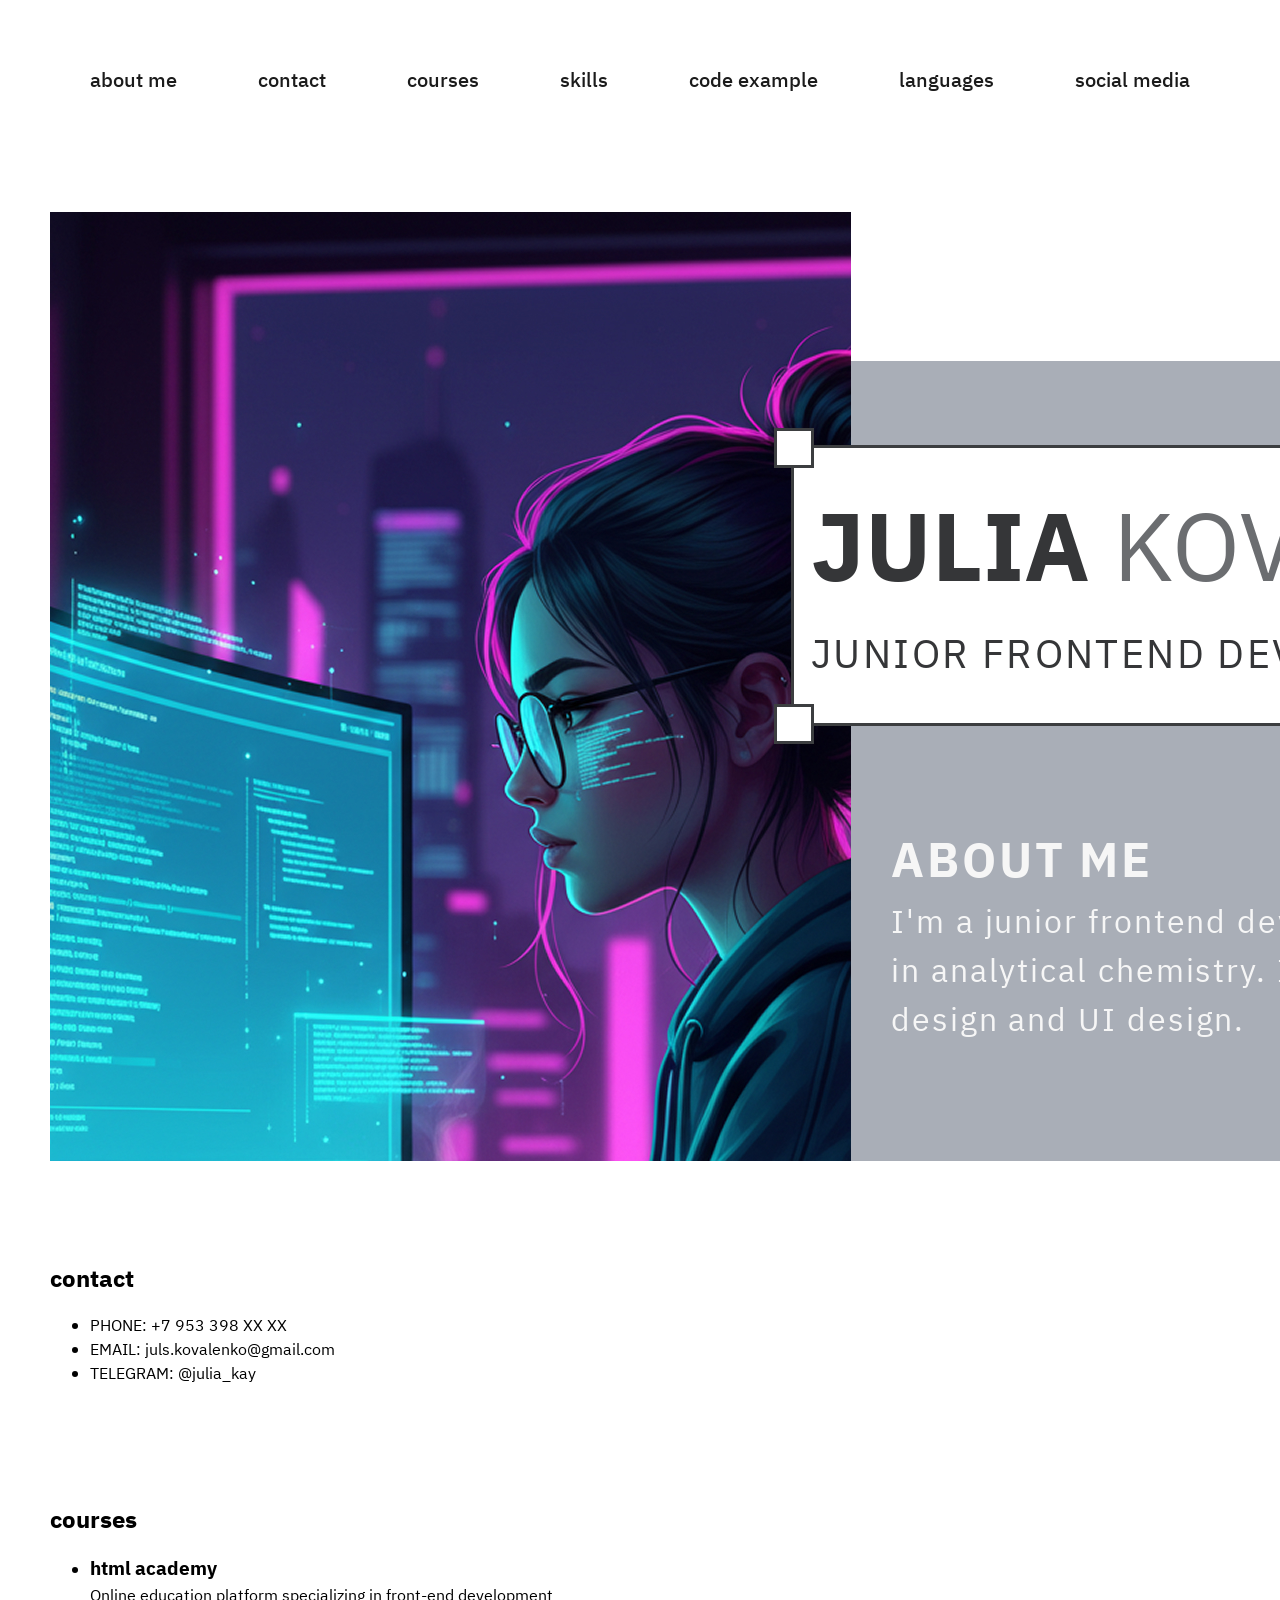
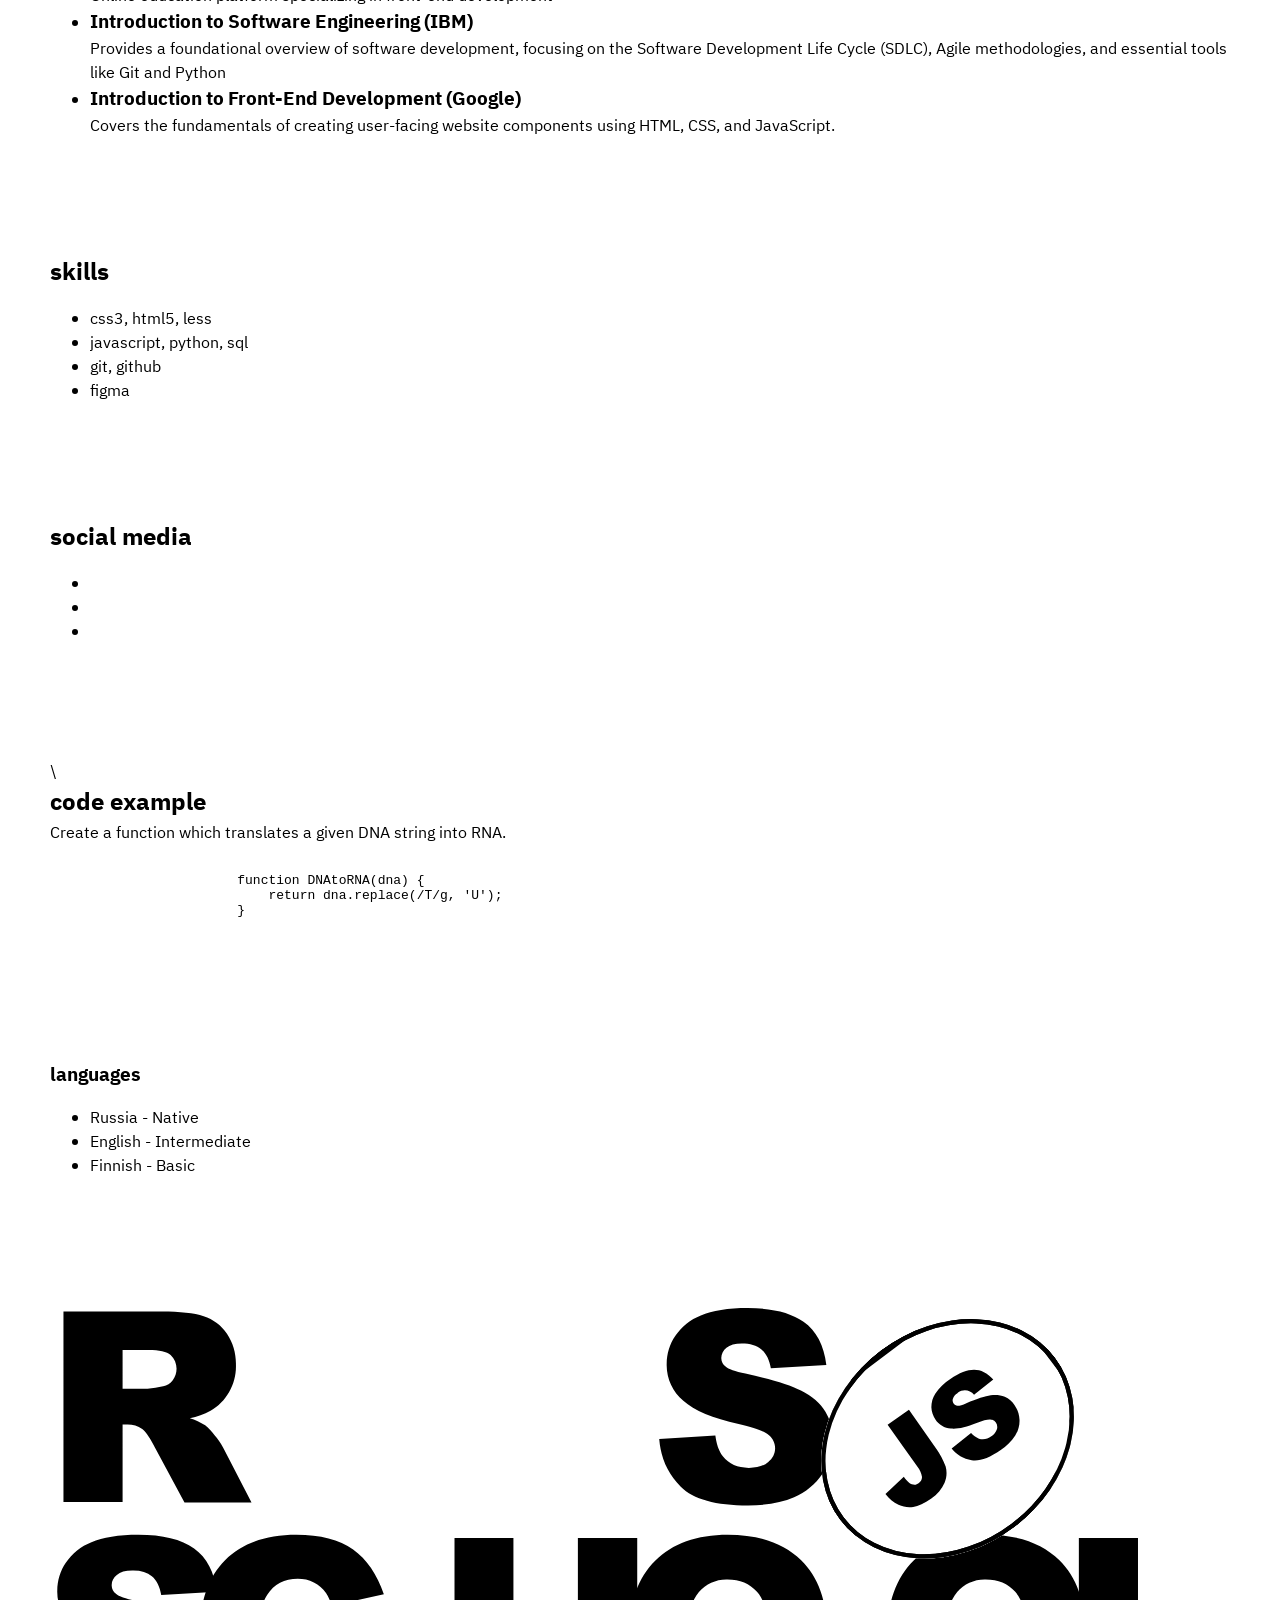
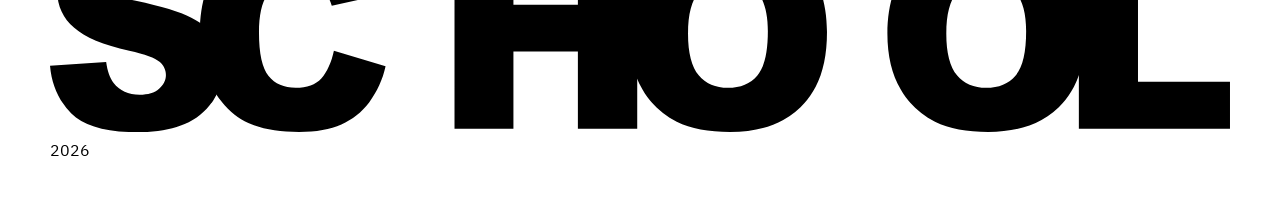
==== index.html @ 04fae4f7 "fix: add aria-labels to footer links and trim trailing whitespaces" ====
<!DOCTYPE html>
<html lang="en">
<head>
    <meta charset="UTF-8">
    <meta name="viewport" content="width=device-width, initial-scale=1.0">
    <link rel="preconnect" href="https://fonts.googleapis.com">
    <link rel="preconnect" href="https://fonts.gstatic.com" crossorigin>
    <link href="https://fonts.googleapis.com/css2?family=IBM+Plex+Sans+Devanagari:wght@100;200;300;400;500;600;700&display=swap" rel="stylesheet">
    <link rel="stylesheet" href="style.css">
    <title>CV</title>
</head>
<body>
    <nav class="menu">
        <div class="container">
            <ul class="menu__list">
                <li><a href="#">about me</a></li>
                <li><a href="#">contact</a></li>
                <li><a href="#">courses</a></li>
                <li><a href="#">skills</a></li>
                <li><a href="#">code example</a></li>
                <li><a href="#">languages</a></li>
                <li><a href="#">social media</a></li>
            </ul>
        </div>
    </nav>
    <header>
        <div class="container">
            <div class="header__container">
                <img src="assets/profile_pic.jpg" alt="profile picture">
                <div class="header__wrapper">
                    <div class="header__frame">
                        <div class="corners"></div>
                        <h1>julia <span class="h1__highlight">kovalenko</span></h1>
                        <p>junior frontend developer</p>
                        <img src="assets/pen-tool.png" alt="pen tool" class="pen__tool">
                    </div>
                    <div class="header__about">
                            <p class="about__headline">about me</p>
                            <p class="about__description">I'm a junior frontend developer with a 7-year background in analytical chemistry. I am also interested in graphic design and UI design.</p>
                    </div>
                </div>
            </div>
        </div>
    </header>
    <main>
        <section class="contact">
            <div class="container">
                <h2>contact</h2>
                <ul class="contact__list">
                    <li><span class="list__bold">PHONE:</span> +7 953 398 XX XX</li>
                    <li><span class="list__bold">EMAIL:</span> juls.kovalenko@gmail.com</li>
                    <li><span class="list__bold">TELEGRAM:</span> @julia_kay</li>
                </ul>
            </div>
        </section>
        <section class="courses">
            <div class="container">
                <h2>courses</h2>
                <ul class="courses__list">
                    <li>
                        <h3>html academy</h3>
                        <p>Online education platform specializing in front-end development</p>
                    </li>
                    <li>
                        <h3>Introduction to Software Engineering (IBM)</h3>
                        <p>Provides a foundational overview of software development, focusing on the Software Development Life Cycle (SDLC), Agile methodologies, and essential tools like Git and Python</p>
                    </li>
                    <li>
                        <h3>Introduction to Front-End Development (Google)</h3>
                        <p>Covers the fundamentals of creating user-facing website components using HTML, CSS, and JavaScript.</p>
                    </li>
                </ul>
            </div>
        </section>
        <section class="skills">
            <div class="container">
                <h2>skills</h2>
                <ul class="skills__list">
                    <li>css3, html5, less</li>
                    <li>javascript, python, sql</li>
                    <li>git, github</li>
                    <li>figma</li>
                </ul>
            </div>
        </section>
        <section class="social-media">
            <div class="container">
                <h2>social media</h2>
                <ul class="social__list">
                    <li><i class="fa-brands fa-square-linkedin"></i></li>
                    <li><i class="fa-brands fa-square-facebook"></i></li>
                    <li><i class="fa-brands fa-square-x-twitter"></i></li>
                </ul>
            </div>
        </section>
        <section class="code-example">
            <div class="container">\
                <h2>code example</h2>
                <p>Create a function which translates a given DNA string into RNA.</p>
                <pre>
                    <code>
                        function DNAtoRNA(dna) {
                            return dna.replace(/T/g, 'U');
                        }
                    </code>
                </pre>
            </div>
        </section>
        <section class="languages">
            <div class="container">
                <h3>languages</h3>
                <ul class="languages__list">
                    <li>Russia - Native</li>
                    <li>English - Intermediate</li>
                    <li>Finnish - Basic</li>
                </ul>
            </div>
        </section>
        <footer class="footer">
            <div class="container">
                <a href="https://rs.school/courses/javascript-preschool-ru" aria-label="RS School JS Course">
                    <img src="assets/rs-school-logo.svg" alt="rs school logo">
                </a>
                <p>2026</p>
                <a href="https://github.com/juliathedev" aria-label="My GitHub Profile">
                    <i class="fa-brands fa-square-github"></i>
                </a>
            </div>
        </footer>
    </main>
</body>
</html>
---- style.css ----
@font-face {
    font-family: "IBM Plex Sans Devanagari";
    src:url(fonts/IBMPlexSansDevanagari-Bold.woff2) format("woff2");
    font-weight: 700;
    font-style: normal;
}
@font-face {
    font-family: "IBM Plex Sans Devanagari";
    src:url(fonts/IBMPlexSansDevanagari-SemiBold.woff2) format("woff2");
    font-weight: 600;
    font-style: normal;
}
@font-face {
    font-family: "IBM Plex Sans Devanagari";
    src:url(fonts/IBMPlexSansDevanagari-Medium.woff2) format("woff2");
    font-weight: 500;
    font-style: normal;
}
@font-face {
    font-family: "IBM Plex Sans Devanagari";
    src:url(fonts/IBMPlexSansDevanagari-Regular.woff2) format("woff2");
    font-weight: 400;
    font-style: normal;
}
@font-face {
    font-family: "IBM Plex Sans Devanagari";
    src:url(fonts/IBMPlexSansDevanagari-Light.woff2) format("woff2");
    font-weight: 300;
    font-style: normal;
}
@font-face {
    font-family: "IBM Plex Sans Devanagari";
    src:url(fonts/IBMPlexSansDevanagari-ExtraLight.woff2) format("woff2");
    font-weight: 200;
    font-style: normal;
}
@font-face {
    font-family: "IBM Plex Sans Devanagari";
    src:url(fonts/IBMPlexSansDevanagari-Light.woff2) format("woff2");
    font-weight: 100;
    font-style: normal;
}
html {
    box-sizing: border-box;
}
*, *::before, *::after {
    box-sizing: inherit;
}
body{
    font-family: "IBM Plex Sans Devanagari", sans-serif;
    margin: 0;
}
.container {
    max-width: 1920px;
    width: 100%;
    margin: 0 auto;
    padding: 50px;
}
p, h1, h2, h3, h4 {
    padding: 0;
    margin: 0;
}
a {
    text-decoration: none;
    color: #1B1B1B;
}
a:hover{
    color: #A9AEB7;
    cursor: pointer;
}
.menu {
    display: flex;
    align-items: center;
    justify-content: space-between;
    margin: 0 auto;
}
.menu__list {
    display: flex;
    align-items: center;
    justify-content: space-between;
}
.menu__list li{
    display: inline-block;
    margin-right: 40px;
    font-size: 20px;
    font-weight: 500;
}
.header__container {
    display: flex;
    align-items: flex-start;
}
.header__container img {
    width: auto;
}
.header__wrapper {
    align-self: flex-end;
    height: 800px;
    background-color: #A9AEB7;
    padding: 40px;
    display: flex;
    flex-direction: column;
    justify-content: center;
}
.header__frame {
    position: relative;
    width: 943px;
    border: 3px solid #3C3E40;
    background: #FFF;
    padding: 30px 44px 37px 17px;
    transform: translateX(-100px); /* Двигает блок влево на 100px */
    position: relative;
    z-index: 5;
}
.header__frame::before,
.header__frame::after,
.corners::before,
.corners::after {
    content: "";
    position: absolute;
    width: 40px;
    height: 40px;
    background-color: #FFF;
    border: 3px solid #3C3E40;
    z-index: 2;
}
.header__frame::before { top: -20.5px; left: -20.5px; }
.header__frame::after { top: -20.5px; right: -20.5px; }
.corners::before { bottom: -20.5px; left: -20.5px; }
.corners::after { bottom: -20.5px; right: -20.5px; }
h1 {
    font-family: "IBM Plex Sans Devanagari";
    font-size: 96px;
    font-style: normal;
    font-weight: 700;
    line-height: normal;
    text-transform: uppercase;
    color: #353638;
}
.h1__highlight {
    color: #6B6D70;
    font-family: "IBM Plex Sans Devanagari";
    font-weight: 400;
}
.pen__tool {
    width: 128px;
    height: 128px;
    flex-shrink: 0;
    position: absolute;
    top: 90%;
    right: 20%;
    z-index: 10;
}
.header__frame p {
    color: #353638;
    font-family: "IBM Plex Sans Devanagari";
    font-size: 40px;
    font-style: normal;
    font-weight: 400;
    line-height: 153.015%; /* 61.206px */
    letter-spacing: 2.4px;
    text-transform: uppercase;
}
.header__about {
    display: flex;
    width: 962px;
    padding: 30px 0;
    flex-direction: column;
    align-items: flex-start;
    margin-top: 70px;
}
.about__headline {
    color: #F6F6F6;
    font-size: 48px;
    font-style: normal;
    font-weight: 700;
    line-height: 153.015%; /* 73.447px */
    letter-spacing: 2.88px;
    text-transform: uppercase;
}
.about__description {
    color: #F6F6F6;
    font-size: 32px;
    font-style: normal;
    font-weight: 400;
    line-height: 153.015%; /* 48.965px */
    letter-spacing: 1.92px;
}
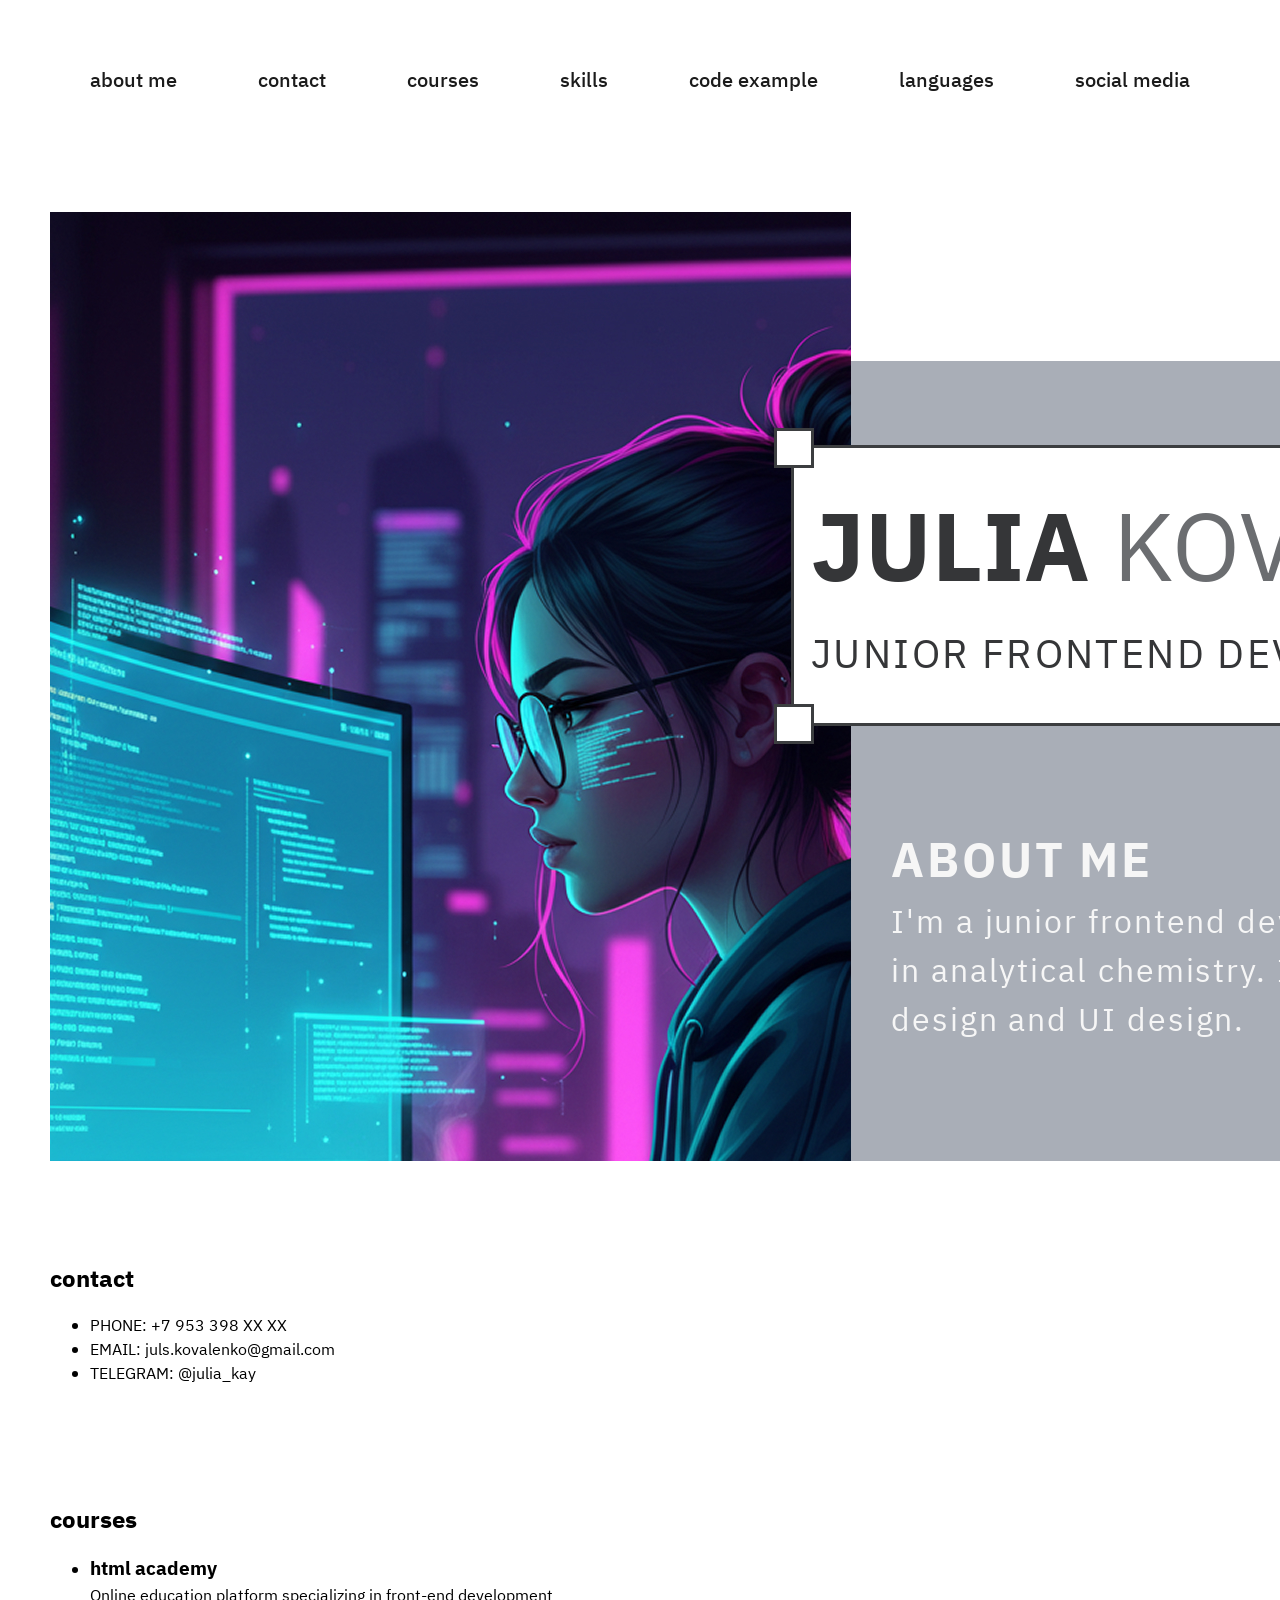
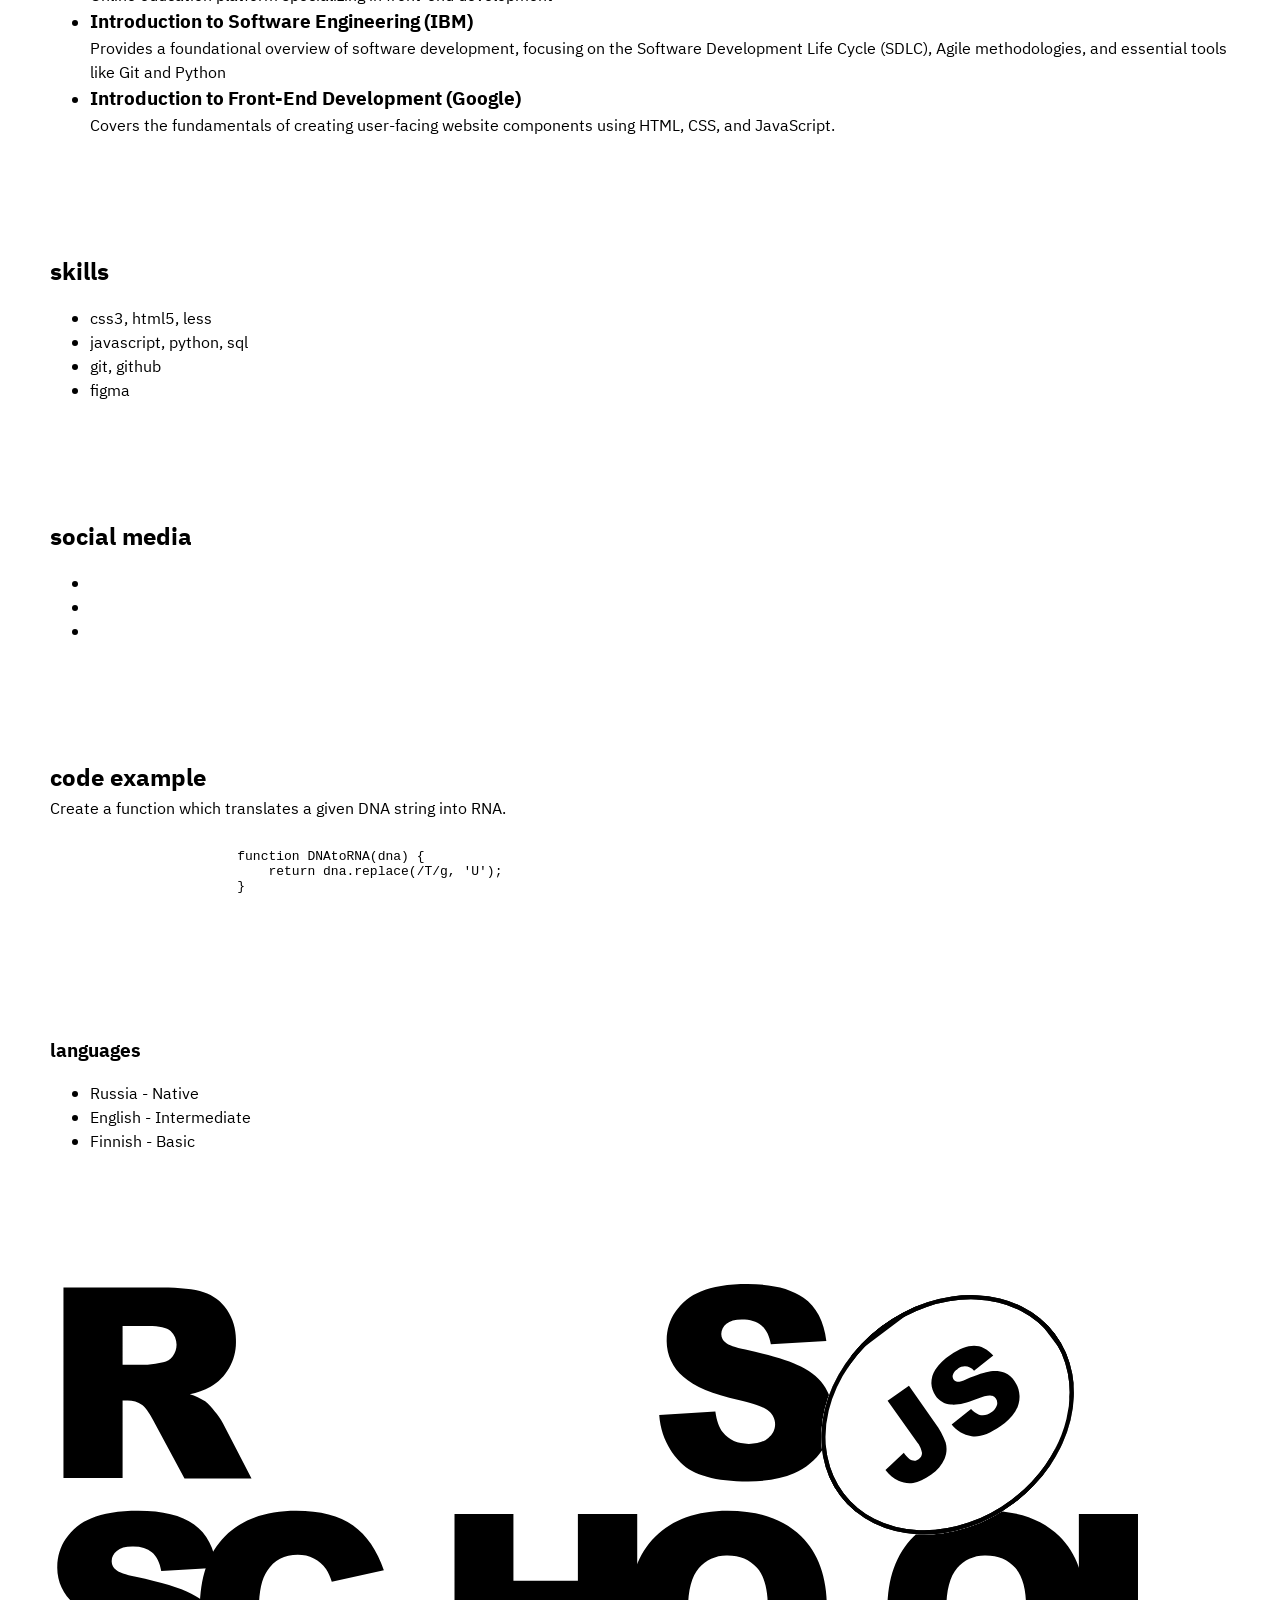
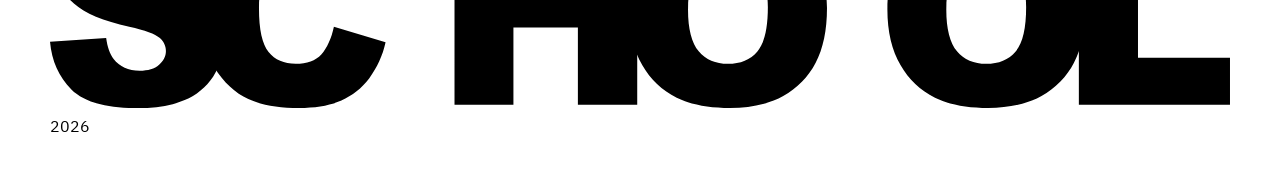
==== commit e538357d: "fix: delete bug" ====
--- a/index.html
+++ b/index.html
@@ -94,7 +94,7 @@
             </div>
         </section>
         <section class="code-example">
-            <div class="container">\
+            <div class="container">
                 <h2>code example</h2>
                 <p>Create a function which translates a given DNA string into RNA.</p>
                 <pre>
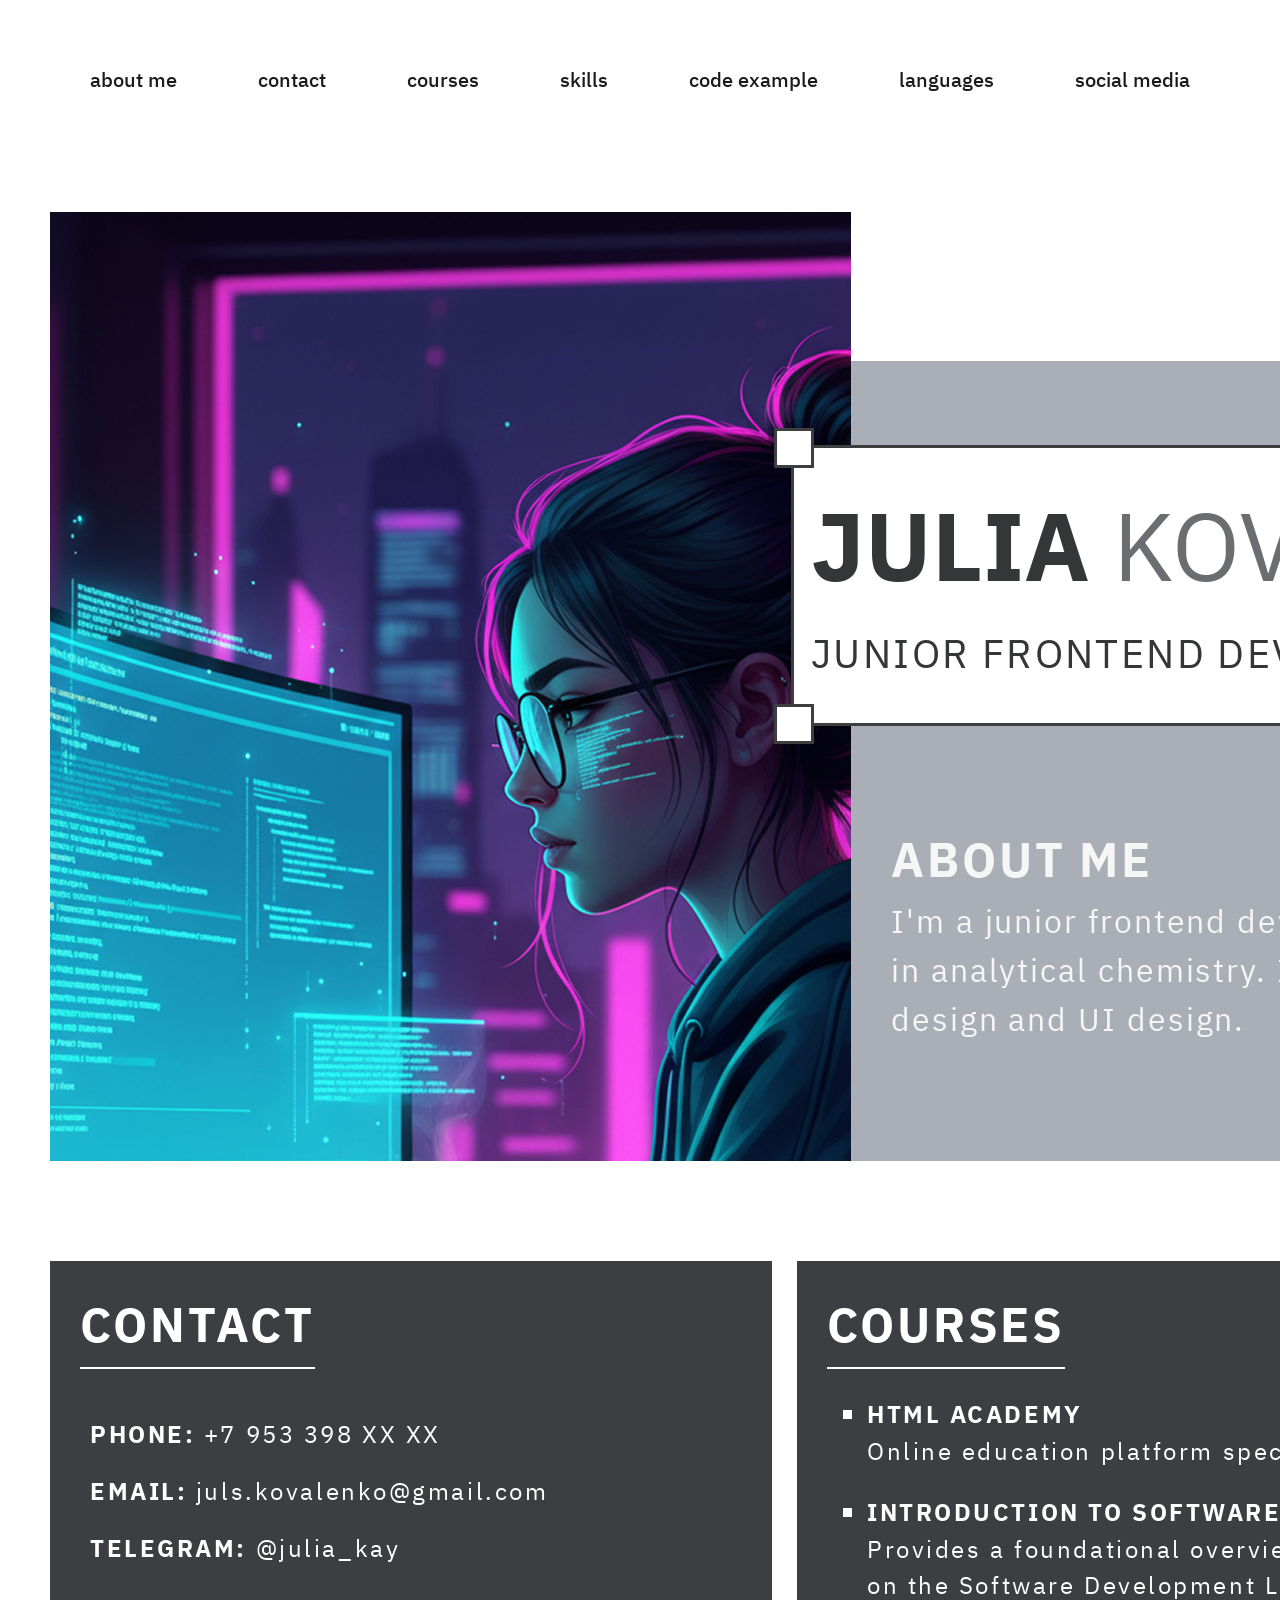
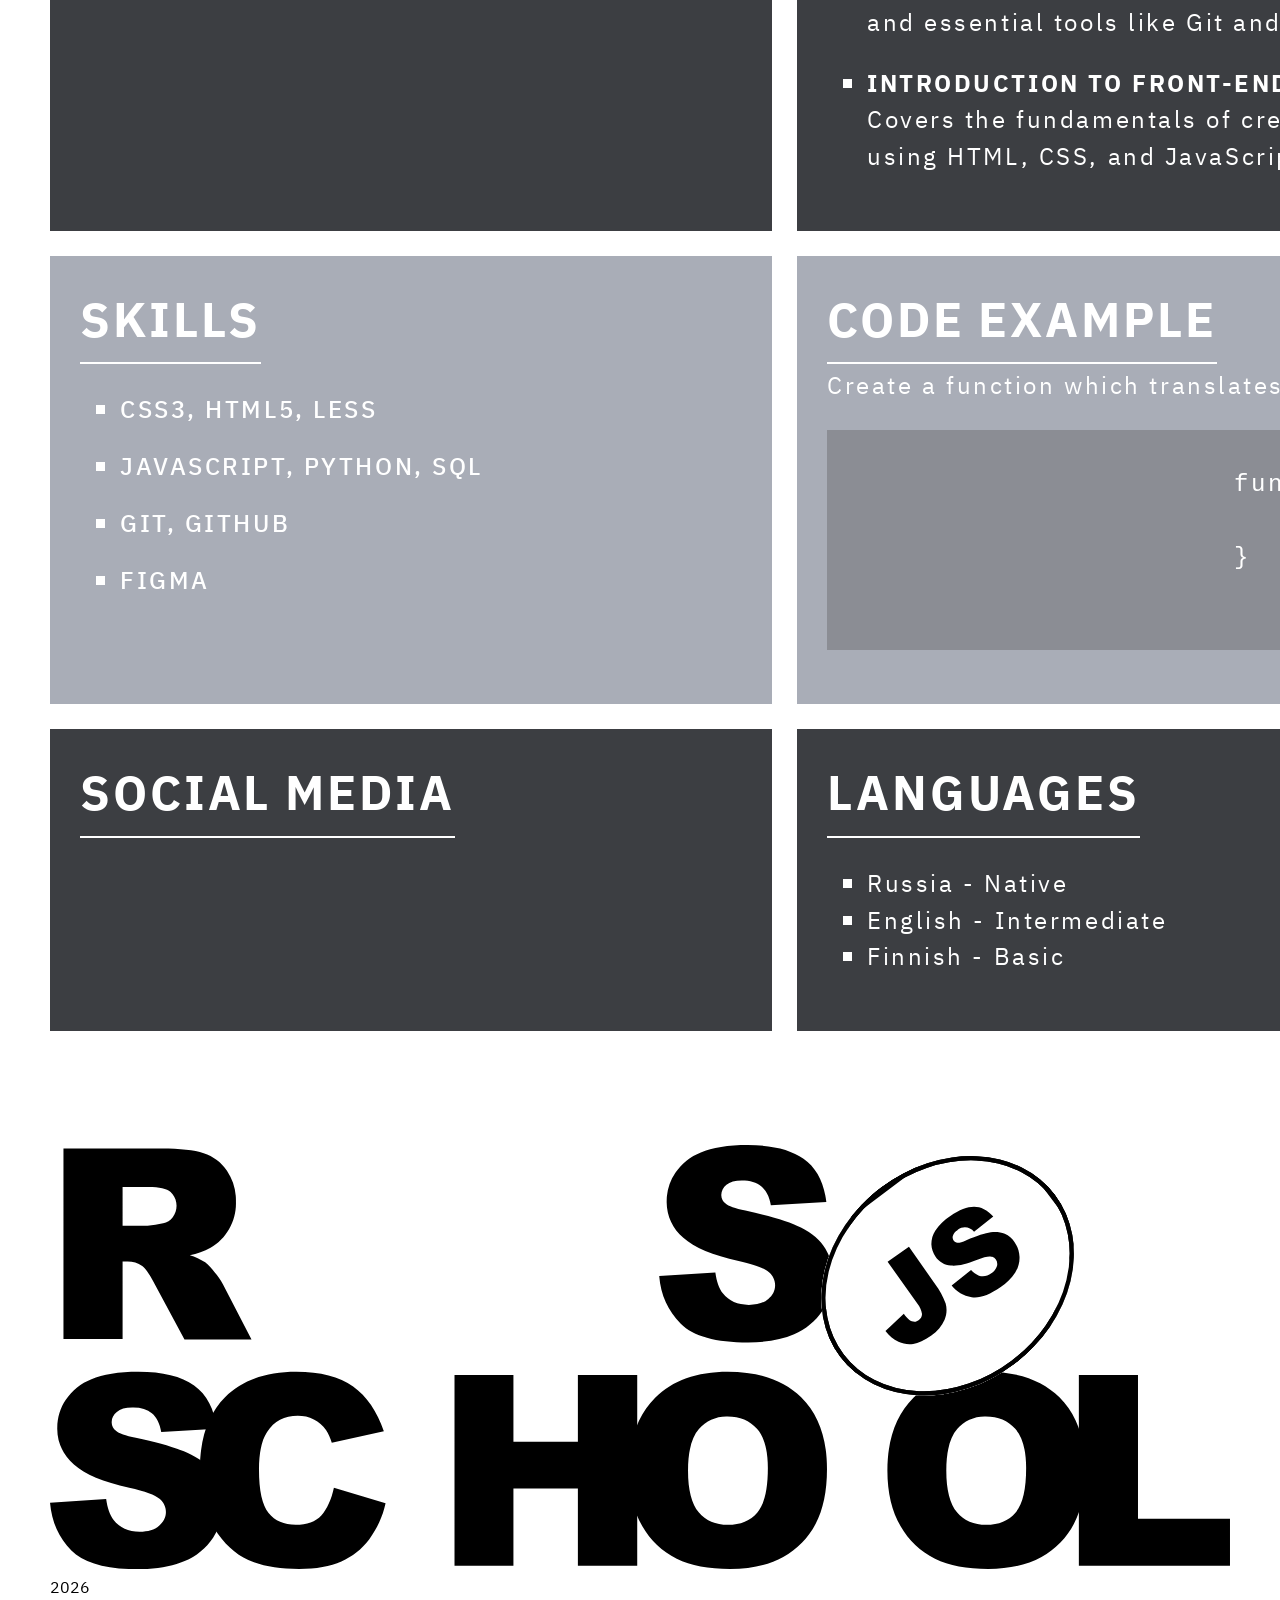
==== commit 20880035: "feat: add fontawesome.css" ====
--- a/index.html
+++ b/index.html
@@ -6,6 +6,7 @@
     <link rel="preconnect" href="https://fonts.googleapis.com">
     <link rel="preconnect" href="https://fonts.gstatic.com" crossorigin>
     <link href="https://fonts.googleapis.com/css2?family=IBM+Plex+Sans+Devanagari:wght@100;200;300;400;500;600;700&display=swap" rel="stylesheet">
+    <link rel="stylesheet" href="styles/fontawesome.min.css">
     <link rel="stylesheet" href="style.css">
     <title>CV</title>
 </head>
@@ -42,19 +43,17 @@
             </div>
         </div>
     </header>
-    <main>
-        <section class="contact">
-            <div class="container">
+    <main class="main">
+        <div class="container">
+            <section class="contact">
                 <h2>contact</h2>
                 <ul class="contact__list">
-                    <li><span class="list__bold">PHONE:</span> +7 953 398 XX XX</li>
-                    <li><span class="list__bold">EMAIL:</span> juls.kovalenko@gmail.com</li>
-                    <li><span class="list__bold">TELEGRAM:</span> @julia_kay</li>
+                    <li><b>PHONE:</b> +7 953 398 XX XX</li>
+                    <li><b>EMAIL:</b> juls.kovalenko@gmail.com</li>
+                    <li><b>TELEGRAM:</b> @julia_kay</li>
                 </ul>
-            </div>
-        </section>
-        <section class="courses">
-            <div class="container">
+            </section>
+            <section class="courses">
                 <h2>courses</h2>
                 <ul class="courses__list">
                     <li>
@@ -70,10 +69,8 @@
                         <p>Covers the fundamentals of creating user-facing website components using HTML, CSS, and JavaScript.</p>
                     </li>
                 </ul>
-            </div>
-        </section>
-        <section class="skills">
-            <div class="container">
+            </section>
+            <section class="skills">
                 <h2>skills</h2>
                 <ul class="skills__list">
                     <li>css3, html5, less</li>
@@ -81,20 +78,16 @@
                     <li>git, github</li>
                     <li>figma</li>
                 </ul>
-            </div>
-        </section>
-        <section class="social-media">
-            <div class="container">
+            </section>
+            <section class="social-media">
                 <h2>social media</h2>
                 <ul class="social__list">
                     <li><i class="fa-brands fa-square-linkedin"></i></li>
                     <li><i class="fa-brands fa-square-facebook"></i></li>
                     <li><i class="fa-brands fa-square-x-twitter"></i></li>
                 </ul>
-            </div>
-        </section>
-        <section class="code-example">
-            <div class="container">
+            </section>
+            <section class="code-example">
                 <h2>code example</h2>
                 <p>Create a function which translates a given DNA string into RNA.</p>
                 <pre>
@@ -104,29 +97,28 @@
                         }
                     </code>
                 </pre>
-            </div>
-        </section>
-        <section class="languages">
-            <div class="container">
-                <h3>languages</h3>
+            </section>
+            <section class="languages">
+                <h2>languages</h2>
                 <ul class="languages__list">
                     <li>Russia - Native</li>
                     <li>English - Intermediate</li>
                     <li>Finnish - Basic</li>
                 </ul>
-            </div>
-        </section>
-        <footer class="footer">
-            <div class="container">
-                <a href="https://rs.school/courses/javascript-preschool-ru" aria-label="RS School JS Course">
-                    <img src="assets/rs-school-logo.svg" alt="rs school logo">
-                </a>
-                <p>2026</p>
-                <a href="https://github.com/juliathedev" aria-label="My GitHub Profile">
-                    <i class="fa-brands fa-square-github"></i>
-                </a>
-            </div>
-        </footer>
+            </section>
+        </div>
     </main>
+    <!-- Footer -->
+    <footer class="footer">
+        <div class="container">
+            <a href="https://rs.school/courses/javascript-preschool-ru" aria-label="RS School JS Course">
+                <img src="assets/rs-school-logo.svg" alt="rs school logo">
+            </a>
+            <p>2026</p>
+            <a href="https://github.com/juliathedev" aria-label="My GitHub Profile">
+                <i class="fa-brands fa-square-github"></i>
+            </a>
+        </div>
+    </footer>
 </body>
 </html>
--- a/style.css
+++ b/style.css
@@ -68,6 +68,7 @@
     color: #A9AEB7;
     cursor: pointer;
 }
+/* Nav */
 .menu {
     display: flex;
     align-items: center;
@@ -85,6 +86,7 @@
     font-size: 20px;
     font-weight: 500;
 }
+/* Header */
 .header__container {
     display: flex;
     align-items: flex-start;
@@ -185,3 +187,97 @@
     line-height: 153.015%; /* 48.965px */
     letter-spacing: 1.92px;
 }
+/* Main */
+.contact { grid-area: contact; }
+.skills { grid-area: skills; }
+.social { grid-area: social; }
+.courses { grid-area: courses; }
+.code-example { grid-area: code; }
+.languages { grid-area: lang; }
+.main .container {
+    display: grid;
+    grid-template-columns: 722px 1fr; 
+    gap: 25px;
+    grid-template-areas: 
+        "contact  courses"
+        "skills   code"
+        "social  lang";
+    color: #FFF;
+    letter-spacing: 2.56px;
+    font-size: 24px;
+    font-style: normal;
+    line-height: 153.015%;
+}
+h2 {
+    font-family: "IBM Plex Sans Devanagari";
+    font-size: 48px;
+    font-style: normal;
+    font-weight: 700;
+    line-height: 153.015%; /* 73.447px */
+    letter-spacing: 2.88px;
+    text-transform: uppercase;
+    position: relative;
+    display: inline-block;
+    margin-bottom: 10px;
+    transition: text-shadow 0.3s ease;
+}
+h2::after {
+    content: '';
+    position: absolute;
+    bottom: -5px;
+    left: 0;
+    width: 100%;
+    height: 2px;
+    background-color: white;
+    transition: width 0.3s ease;
+}
+h2:hover {
+    text-shadow: 0 0 10px rgba(255,255,255,0.8);
+}
+.contact, .courses, .social-media, .languages {
+    background-color: #3C3E42;
+    padding: 30px;
+}
+.skills, .code-example {
+    background: #A9ADB7;
+    padding: 30px;
+}
+.contact, .social-media {
+    li {
+        list-style-type: none;
+        margin-bottom: 20px;
+    }
+}
+.skills, .courses, .languages {
+    li {
+        list-style-type: square;
+    }
+}
+.contact__list {
+    padding-left: 0;
+    padding: 20px 10px;
+}
+/* Courses */
+.courses__list li {
+    margin-bottom: 24px;
+}
+h3 {
+    font-size: 24px;
+    font-style: normal;
+    font-weight: 700;
+    line-height: 153.015%; /* 36.724px */
+    text-transform: uppercase;
+}
+/* Skills */
+.skills__list li {
+    font-size: 24px;
+    font-style: normal;
+    font-weight: 500;
+    line-height: 153.015%; /* 36.724px */
+    text-transform: uppercase;
+    margin-bottom: 20px;
+}
+/* Code example */
+pre {
+    background: #8B8D94;
+}
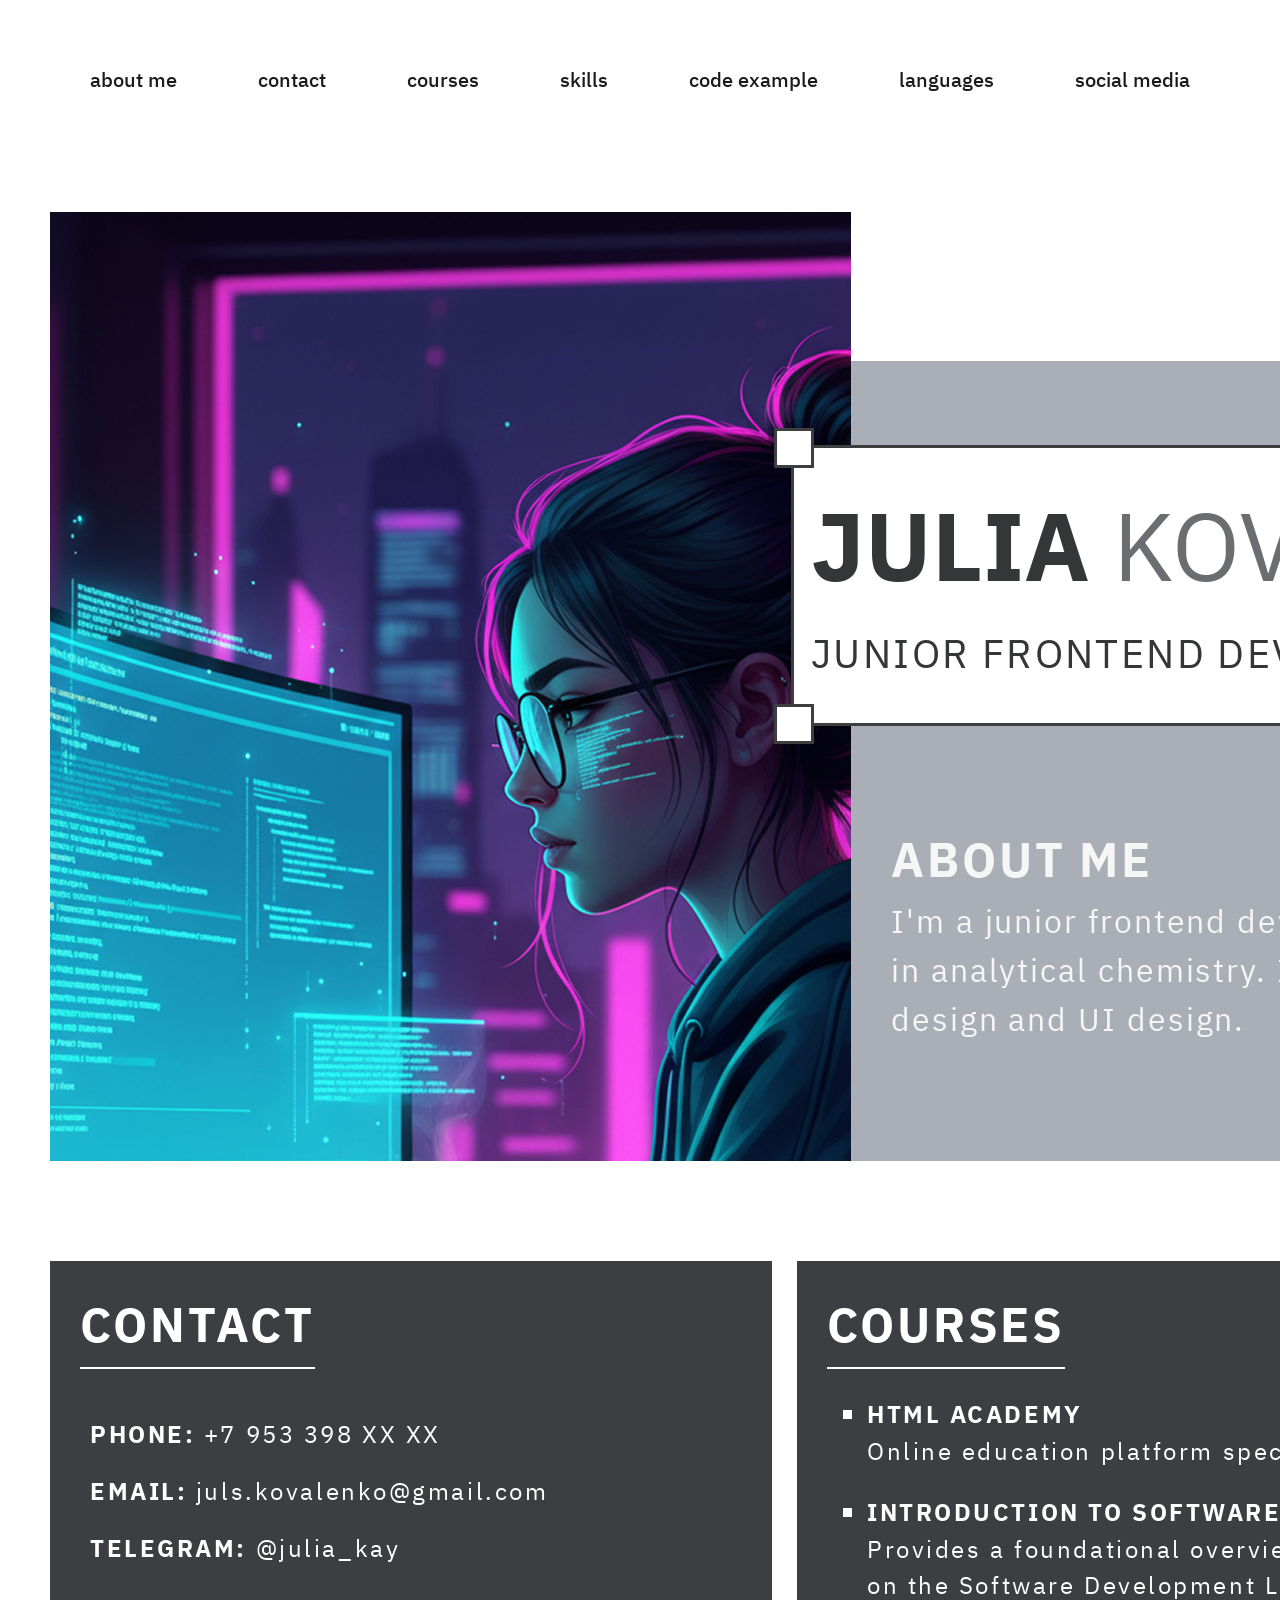
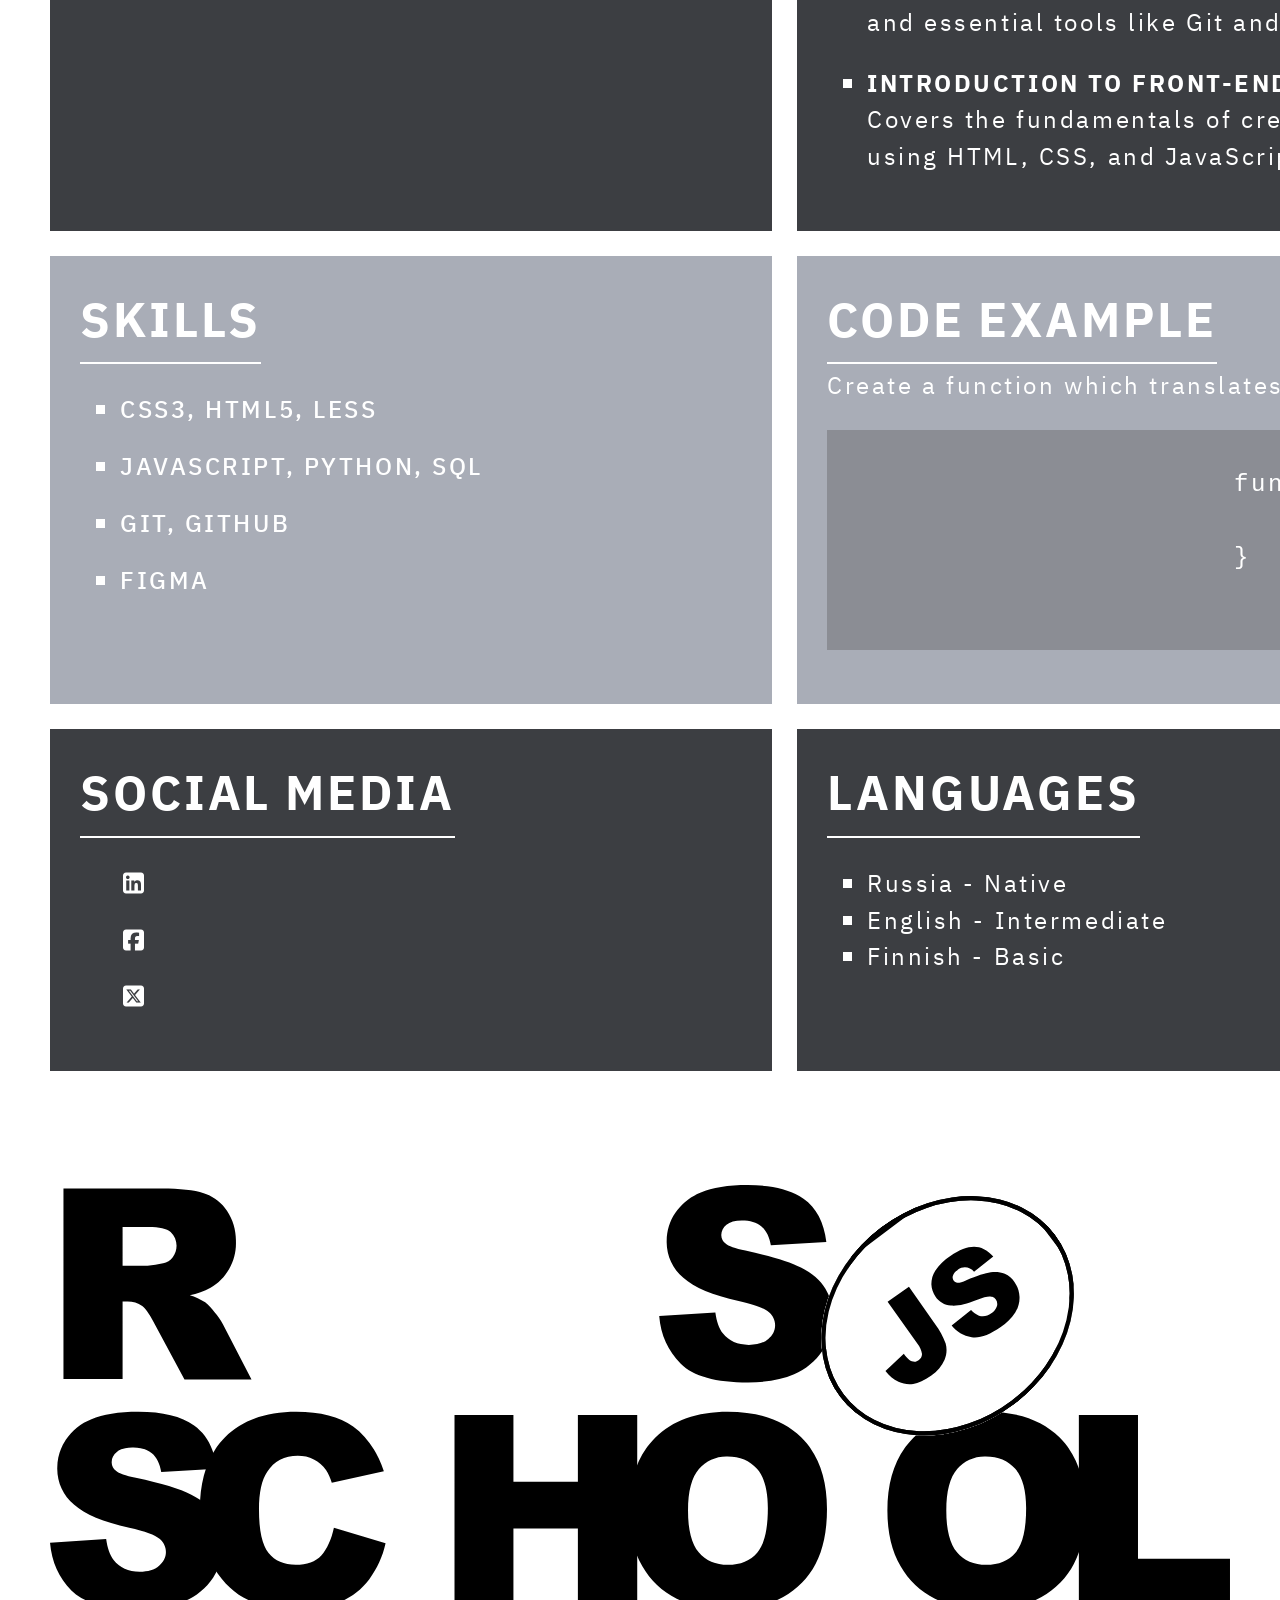
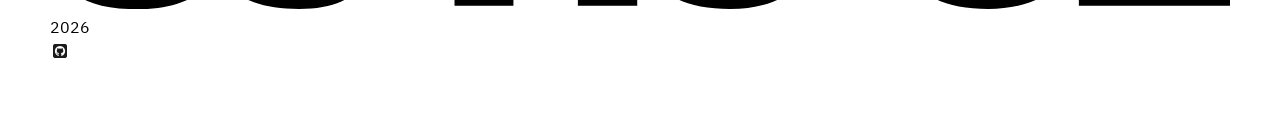
==== commit 96562788: "feat: add webfonts folder" ====
--- a/index.html
+++ b/index.html
@@ -6,7 +6,9 @@
     <link rel="preconnect" href="https://fonts.googleapis.com">
     <link rel="preconnect" href="https://fonts.gstatic.com" crossorigin>
     <link href="https://fonts.googleapis.com/css2?family=IBM+Plex+Sans+Devanagari:wght@100;200;300;400;500;600;700&display=swap" rel="stylesheet">
-    <link rel="stylesheet" href="styles/fontawesome.min.css">
+    <link rel="stylesheet" href="all.min.css">
+    <link rel="stylesheet" href="brands.css">
+    <link rel="stylesheet" href="fontawesome.min.css">
     <link rel="stylesheet" href="style.css">
     <title>CV</title>
 </head>
--- a/brands.css
+++ b/brands.css
@@ -0,0 +1,2371 @@
+/*!
+ * Font Awesome Free 7.2.0 by @fontawesome - https://fontawesome.com
+ * License - https://fontawesome.com/license/free (Icons: CC BY 4.0, Fonts: SIL OFL 1.1, Code: MIT License)
+ * Copyright 2026 Fonticons, Inc.
+ */
+:root, :host {
+  --fa-family-brands: 'Font Awesome 7 Brands';
+  --fa-font-brands: normal 400 1em/1 var(--fa-family-brands);
+}
+
+@font-face {
+  font-family: "Font Awesome 7 Brands";
+  font-style: normal;
+  font-weight: 400;
+  font-display: block;
+  src: url("../webfonts/fa-brands-400.woff2");
+}
+.fab,
+.fa-brands,
+.fa-classic.fa-brands {
+  --fa-family: var(--fa-family-brands);
+  --fa-style: 400;
+}
+
+.fa-firefox-browser {
+  --fa: "\e007";
+}
+
+.fa-ideal {
+  --fa: "\e013";
+}
+
+.fa-microblog {
+  --fa: "\e01a";
+}
+
+.fa-square-pied-piper {
+  --fa: "\e01e";
+}
+
+.fa-pied-piper-square {
+  --fa: "\e01e";
+}
+
+.fa-unity {
+  --fa: "\e049";
+}
+
+.fa-dailymotion {
+  --fa: "\e052";
+}
+
+.fa-square-instagram {
+  --fa: "\e055";
+}
+
+.fa-instagram-square {
+  --fa: "\e055";
+}
+
+.fa-mixer {
+  --fa: "\e056";
+}
+
+.fa-shopify {
+  --fa: "\e057";
+}
+
+.fa-deezer {
+  --fa: "\e077";
+}
+
+.fa-edge-legacy {
+  --fa: "\e078";
+}
+
+.fa-google-pay {
+  --fa: "\e079";
+}
+
+.fa-rust {
+  --fa: "\e07a";
+}
+
+.fa-tiktok {
+  --fa: "\e07b";
+}
+
+.fa-unsplash {
+  --fa: "\e07c";
+}
+
+.fa-cloudflare {
+  --fa: "\e07d";
+}
+
+.fa-guilded {
+  --fa: "\e07e";
+}
+
+.fa-hive {
+  --fa: "\e07f";
+}
+
+.fa-42-group {
+  --fa: "\e080";
+}
+
+.fa-innosoft {
+  --fa: "\e080";
+}
+
+.fa-instalod {
+  --fa: "\e081";
+}
+
+.fa-octopus-deploy {
+  --fa: "\e082";
+}
+
+.fa-perbyte {
+  --fa: "\e083";
+}
+
+.fa-uncharted {
+  --fa: "\e084";
+}
+
+.fa-watchman-monitoring {
+  --fa: "\e087";
+}
+
+.fa-wodu {
+  --fa: "\e088";
+}
+
+.fa-wirsindhandwerk {
+  --fa: "\e2d0";
+}
+
+.fa-wsh {
+  --fa: "\e2d0";
+}
+
+.fa-bots {
+  --fa: "\e340";
+}
+
+.fa-cmplid {
+  --fa: "\e360";
+}
+
+.fa-bilibili {
+  --fa: "\e3d9";
+}
+
+.fa-golang {
+  --fa: "\e40f";
+}
+
+.fa-pix {
+  --fa: "\e43a";
+}
+
+.fa-sitrox {
+  --fa: "\e44a";
+}
+
+.fa-hashnode {
+  --fa: "\e499";
+}
+
+.fa-meta {
+  --fa: "\e49b";
+}
+
+.fa-padlet {
+  --fa: "\e4a0";
+}
+
+.fa-nfc-directional {
+  --fa: "\e530";
+}
+
+.fa-nfc-symbol {
+  --fa: "\e531";
+}
+
+.fa-screenpal {
+  --fa: "\e570";
+}
+
+.fa-space-awesome {
+  --fa: "\e5ac";
+}
+
+.fa-square-font-awesome {
+  --fa: "\e5ad";
+}
+
+.fa-square-gitlab {
+  --fa: "\e5ae";
+}
+
+.fa-gitlab-square {
+  --fa: "\e5ae";
+}
+
+.fa-odysee {
+  --fa: "\e5c6";
+}
+
+.fa-stubber {
+  --fa: "\e5c7";
+}
+
+.fa-debian {
+  --fa: "\e60b";
+}
+
+.fa-shoelace {
+  --fa: "\e60c";
+}
+
+.fa-threads {
+  --fa: "\e618";
+}
+
+.fa-square-threads {
+  --fa: "\e619";
+}
+
+.fa-square-x-twitter {
+  --fa: "\e61a";
+}
+
+.fa-x-twitter {
+  --fa: "\e61b";
+}
+
+.fa-opensuse {
+  --fa: "\e62b";
+}
+
+.fa-letterboxd {
+  --fa: "\e62d";
+}
+
+.fa-square-letterboxd {
+  --fa: "\e62e";
+}
+
+.fa-mintbit {
+  --fa: "\e62f";
+}
+
+.fa-google-scholar {
+  --fa: "\e63b";
+}
+
+.fa-brave {
+  --fa: "\e63c";
+}
+
+.fa-brave-reverse {
+  --fa: "\e63d";
+}
+
+.fa-pixiv {
+  --fa: "\e640";
+}
+
+.fa-upwork {
+  --fa: "\e641";
+}
+
+.fa-webflow {
+  --fa: "\e65c";
+}
+
+.fa-signal-messenger {
+  --fa: "\e663";
+}
+
+.fa-bluesky {
+  --fa: "\e671";
+}
+
+.fa-jxl {
+  --fa: "\e67b";
+}
+
+.fa-square-upwork {
+  --fa: "\e67c";
+}
+
+.fa-web-awesome {
+  --fa: "\e682";
+}
+
+.fa-square-web-awesome {
+  --fa: "\e683";
+}
+
+.fa-square-web-awesome-stroke {
+  --fa: "\e684";
+}
+
+.fa-dart-lang {
+  --fa: "\e693";
+}
+
+.fa-flutter {
+  --fa: "\e694";
+}
+
+.fa-files-pinwheel {
+  --fa: "\e69f";
+}
+
+.fa-css {
+  --fa: "\e6a2";
+}
+
+.fa-square-bluesky {
+  --fa: "\e6a3";
+}
+
+.fa-openai {
+  --fa: "\e7cf";
+}
+
+.fa-square-linkedin {
+  --fa: "\e7d0";
+}
+
+.fa-cash-app {
+  --fa: "\e7d4";
+}
+
+.fa-disqus {
+  --fa: "\e7d5";
+}
+
+.fa-eleventy {
+  --fa: "\e7d6";
+}
+
+.fa-11ty {
+  --fa: "\e7d6";
+}
+
+.fa-kakao-talk {
+  --fa: "\e7d7";
+}
+
+.fa-linktree {
+  --fa: "\e7d8";
+}
+
+.fa-notion {
+  --fa: "\e7d9";
+}
+
+.fa-pandora {
+  --fa: "\e7da";
+}
+
+.fa-pixelfed {
+  --fa: "\e7db";
+}
+
+.fa-tidal {
+  --fa: "\e7dc";
+}
+
+.fa-vsco {
+  --fa: "\e7dd";
+}
+
+.fa-w3c {
+  --fa: "\e7de";
+}
+
+.fa-lumon {
+  --fa: "\e7e2";
+}
+
+.fa-lumon-drop {
+  --fa: "\e7e3";
+}
+
+.fa-square-figma {
+  --fa: "\e7e4";
+}
+
+.fa-tex {
+  --fa: "\e7ff";
+}
+
+.fa-duolingo {
+  --fa: "\e812";
+}
+
+.fa-supportnow {
+  --fa: "\e833";
+}
+
+.fa-tor-browser {
+  --fa: "\e838";
+}
+
+.fa-typescript {
+  --fa: "\e840";
+}
+
+.fa-square-deskpro {
+  --fa: "\e844";
+}
+
+.fa-circle-zulip {
+  --fa: "\e851";
+}
+
+.fa-julia {
+  --fa: "\e852";
+}
+
+.fa-zulip {
+  --fa: "\e853";
+}
+
+.fa-unison {
+  --fa: "\e854";
+}
+
+.fa-board-game-geek {
+  --fa: "\e855";
+}
+
+.fa-bgg {
+  --fa: "\e855";
+}
+
+.fa-ko-fi {
+  --fa: "\e856";
+}
+
+.fa-kubernetes {
+  --fa: "\e857";
+}
+
+.fa-postgresql {
+  --fa: "\e858";
+}
+
+.fa-scaleway {
+  --fa: "\e859";
+}
+
+.fa-venmo {
+  --fa: "\e85a";
+}
+
+.fa-venmo-v {
+  --fa: "\e85b";
+}
+
+.fa-unreal-engine {
+  --fa: "\e85c";
+}
+
+.fa-globaleaks {
+  --fa: "\e85d";
+}
+
+.fa-solana {
+  --fa: "\e85e";
+}
+
+.fa-threema {
+  --fa: "\e85f";
+}
+
+.fa-forgejo {
+  --fa: "\e860";
+}
+
+.fa-claude {
+  --fa: "\e861";
+}
+
+.fa-gitee {
+  --fa: "\e863";
+}
+
+.fa-xmpp {
+  --fa: "\e864";
+}
+
+.fa-fediverse {
+  --fa: "\e865";
+}
+
+.fa-tailwind-css {
+  --fa: "\e866";
+}
+
+.fa-arch-linux {
+  --fa: "\e867";
+}
+
+.fa-svelte {
+  --fa: "\e868";
+}
+
+.fa-hugging-face {
+  --fa: "\e869";
+}
+
+.fa-leetcode {
+  --fa: "\e86a";
+}
+
+.fa-openstreetmap {
+  --fa: "\e86b";
+}
+
+.fa-ultralytics {
+  --fa: "\e86d";
+}
+
+.fa-ultralytics-hub {
+  --fa: "\e86e";
+}
+
+.fa-ultralytics-yolo {
+  --fa: "\e86f";
+}
+
+.fa-obsidian {
+  --fa: "\e879";
+}
+
+.fa-zoom {
+  --fa: "\e87b";
+}
+
+.fa-vim {
+  --fa: "\e88a";
+}
+
+.fa-symfonycasts {
+  --fa: "\e8ab";
+}
+
+.fa-square-twitter {
+  --fa: "\f081";
+}
+
+.fa-twitter-square {
+  --fa: "\f081";
+}
+
+.fa-square-facebook {
+  --fa: "\f082";
+}
+
+.fa-facebook-square {
+  --fa: "\f082";
+}
+
+.fa-linkedin {
+  --fa: "\f08c";
+}
+
+.fa-square-github {
+  --fa: "\f092";
+}
+
+.fa-github-square {
+  --fa: "\f092";
+}
+
+.fa-twitter {
+  --fa: "\f099";
+}
+
+.fa-facebook {
+  --fa: "\f09a";
+}
+
+.fa-github {
+  --fa: "\f09b";
+}
+
+.fa-pinterest {
+  --fa: "\f0d2";
+}
+
+.fa-square-pinterest {
+  --fa: "\f0d3";
+}
+
+.fa-pinterest-square {
+  --fa: "\f0d3";
+}
+
+.fa-square-google-plus {
+  --fa: "\f0d4";
+}
+
+.fa-google-plus-square {
+  --fa: "\f0d4";
+}
+
+.fa-google-plus-g {
+  --fa: "\f0d5";
+}
+
+.fa-linkedin-in {
+  --fa: "\f0e1";
+}
+
+.fa-github-alt {
+  --fa: "\f113";
+}
+
+.fa-maxcdn {
+  --fa: "\f136";
+}
+
+.fa-html5 {
+  --fa: "\f13b";
+}
+
+.fa-css3 {
+  --fa: "\f13c";
+}
+
+.fa-btc {
+  --fa: "\f15a";
+}
+
+.fa-youtube {
+  --fa: "\f167";
+}
+
+.fa-xing {
+  --fa: "\f168";
+}
+
+.fa-square-xing {
+  --fa: "\f169";
+}
+
+.fa-xing-square {
+  --fa: "\f169";
+}
+
+.fa-dropbox {
+  --fa: "\f16b";
+}
+
+.fa-stack-overflow {
+  --fa: "\f16c";
+}
+
+.fa-instagram {
+  --fa: "\f16d";
+}
+
+.fa-flickr {
+  --fa: "\f16e";
+}
+
+.fa-adn {
+  --fa: "\f170";
+}
+
+.fa-bitbucket {
+  --fa: "\f171";
+}
+
+.fa-tumblr {
+  --fa: "\f173";
+}
+
+.fa-square-tumblr {
+  --fa: "\f174";
+}
+
+.fa-tumblr-square {
+  --fa: "\f174";
+}
+
+.fa-apple {
+  --fa: "\f179";
+}
+
+.fa-windows {
+  --fa: "\f17a";
+}
+
+.fa-android {
+  --fa: "\f17b";
+}
+
+.fa-linux {
+  --fa: "\f17c";
+}
+
+.fa-dribbble {
+  --fa: "\f17d";
+}
+
+.fa-skype {
+  --fa: "\f17e";
+}
+
+.fa-foursquare {
+  --fa: "\f180";
+}
+
+.fa-trello {
+  --fa: "\f181";
+}
+
+.fa-gratipay {
+  --fa: "\f184";
+}
+
+.fa-vk {
+  --fa: "\f189";
+}
+
+.fa-weibo {
+  --fa: "\f18a";
+}
+
+.fa-renren {
+  --fa: "\f18b";
+}
+
+.fa-pagelines {
+  --fa: "\f18c";
+}
+
+.fa-stack-exchange {
+  --fa: "\f18d";
+}
+
+.fa-square-vimeo {
+  --fa: "\f194";
+}
+
+.fa-vimeo-square {
+  --fa: "\f194";
+}
+
+.fa-slack {
+  --fa: "\f198";
+}
+
+.fa-slack-hash {
+  --fa: "\f198";
+}
+
+.fa-wordpress {
+  --fa: "\f19a";
+}
+
+.fa-openid {
+  --fa: "\f19b";
+}
+
+.fa-yahoo {
+  --fa: "\f19e";
+}
+
+.fa-google {
+  --fa: "\f1a0";
+}
+
+.fa-reddit {
+  --fa: "\f1a1";
+}
+
+.fa-square-reddit {
+  --fa: "\f1a2";
+}
+
+.fa-reddit-square {
+  --fa: "\f1a2";
+}
+
+.fa-stumbleupon-circle {
+  --fa: "\f1a3";
+}
+
+.fa-stumbleupon {
+  --fa: "\f1a4";
+}
+
+.fa-delicious {
+  --fa: "\f1a5";
+}
+
+.fa-digg {
+  --fa: "\f1a6";
+}
+
+.fa-pied-piper-pp {
+  --fa: "\f1a7";
+}
+
+.fa-pied-piper-alt {
+  --fa: "\f1a8";
+}
+
+.fa-drupal {
+  --fa: "\f1a9";
+}
+
+.fa-joomla {
+  --fa: "\f1aa";
+}
+
+.fa-behance {
+  --fa: "\f1b4";
+}
+
+.fa-square-behance {
+  --fa: "\f1b5";
+}
+
+.fa-behance-square {
+  --fa: "\f1b5";
+}
+
+.fa-steam {
+  --fa: "\f1b6";
+}
+
+.fa-square-steam {
+  --fa: "\f1b7";
+}
+
+.fa-steam-square {
+  --fa: "\f1b7";
+}
+
+.fa-spotify {
+  --fa: "\f1bc";
+}
+
+.fa-deviantart {
+  --fa: "\f1bd";
+}
+
+.fa-soundcloud {
+  --fa: "\f1be";
+}
+
+.fa-vine {
+  --fa: "\f1ca";
+}
+
+.fa-codepen {
+  --fa: "\f1cb";
+}
+
+.fa-jsfiddle {
+  --fa: "\f1cc";
+}
+
+.fa-rebel {
+  --fa: "\f1d0";
+}
+
+.fa-empire {
+  --fa: "\f1d1";
+}
+
+.fa-square-git {
+  --fa: "\f1d2";
+}
+
+.fa-git-square {
+  --fa: "\f1d2";
+}
+
+.fa-git {
+  --fa: "\f1d3";
+}
+
+.fa-hacker-news {
+  --fa: "\f1d4";
+}
+
+.fa-tencent-weibo {
+  --fa: "\f1d5";
+}
+
+.fa-qq {
+  --fa: "\f1d6";
+}
+
+.fa-weixin {
+  --fa: "\f1d7";
+}
+
+.fa-slideshare {
+  --fa: "\f1e7";
+}
+
+.fa-twitch {
+  --fa: "\f1e8";
+}
+
+.fa-yelp {
+  --fa: "\f1e9";
+}
+
+.fa-paypal {
+  --fa: "\f1ed";
+}
+
+.fa-google-wallet {
+  --fa: "\f1ee";
+}
+
+.fa-cc-visa {
+  --fa: "\f1f0";
+}
+
+.fa-cc-mastercard {
+  --fa: "\f1f1";
+}
+
+.fa-cc-discover {
+  --fa: "\f1f2";
+}
+
+.fa-cc-amex {
+  --fa: "\f1f3";
+}
+
+.fa-cc-paypal {
+  --fa: "\f1f4";
+}
+
+.fa-cc-stripe {
+  --fa: "\f1f5";
+}
+
+.fa-lastfm {
+  --fa: "\f202";
+}
+
+.fa-square-lastfm {
+  --fa: "\f203";
+}
+
+.fa-lastfm-square {
+  --fa: "\f203";
+}
+
+.fa-ioxhost {
+  --fa: "\f208";
+}
+
+.fa-angellist {
+  --fa: "\f209";
+}
+
+.fa-buysellads {
+  --fa: "\f20d";
+}
+
+.fa-connectdevelop {
+  --fa: "\f20e";
+}
+
+.fa-dashcube {
+  --fa: "\f210";
+}
+
+.fa-forumbee {
+  --fa: "\f211";
+}
+
+.fa-leanpub {
+  --fa: "\f212";
+}
+
+.fa-sellsy {
+  --fa: "\f213";
+}
+
+.fa-shirtsinbulk {
+  --fa: "\f214";
+}
+
+.fa-simplybuilt {
+  --fa: "\f215";
+}
+
+.fa-skyatlas {
+  --fa: "\f216";
+}
+
+.fa-pinterest-p {
+  --fa: "\f231";
+}
+
+.fa-whatsapp {
+  --fa: "\f232";
+}
+
+.fa-viacoin {
+  --fa: "\f237";
+}
+
+.fa-medium {
+  --fa: "\f23a";
+}
+
+.fa-medium-m {
+  --fa: "\f23a";
+}
+
+.fa-y-combinator {
+  --fa: "\f23b";
+}
+
+.fa-optin-monster {
+  --fa: "\f23c";
+}
+
+.fa-opencart {
+  --fa: "\f23d";
+}
+
+.fa-expeditedssl {
+  --fa: "\f23e";
+}
+
+.fa-cc-jcb {
+  --fa: "\f24b";
+}
+
+.fa-cc-diners-club {
+  --fa: "\f24c";
+}
+
+.fa-creative-commons {
+  --fa: "\f25e";
+}
+
+.fa-gg {
+  --fa: "\f260";
+}
+
+.fa-gg-circle {
+  --fa: "\f261";
+}
+
+.fa-odnoklassniki {
+  --fa: "\f263";
+}
+
+.fa-square-odnoklassniki {
+  --fa: "\f264";
+}
+
+.fa-odnoklassniki-square {
+  --fa: "\f264";
+}
+
+.fa-get-pocket {
+  --fa: "\f265";
+}
+
+.fa-wikipedia-w {
+  --fa: "\f266";
+}
+
+.fa-safari {
+  --fa: "\f267";
+}
+
+.fa-chrome {
+  --fa: "\f268";
+}
+
+.fa-firefox {
+  --fa: "\f269";
+}
+
+.fa-opera {
+  --fa: "\f26a";
+}
+
+.fa-internet-explorer {
+  --fa: "\f26b";
+}
+
+.fa-contao {
+  --fa: "\f26d";
+}
+
+.fa-500px {
+  --fa: "\f26e";
+}
+
+.fa-amazon {
+  --fa: "\f270";
+}
+
+.fa-houzz {
+  --fa: "\f27c";
+}
+
+.fa-vimeo-v {
+  --fa: "\f27d";
+}
+
+.fa-black-tie {
+  --fa: "\f27e";
+}
+
+.fa-fonticons {
+  --fa: "\f280";
+}
+
+.fa-reddit-alien {
+  --fa: "\f281";
+}
+
+.fa-edge {
+  --fa: "\f282";
+}
+
+.fa-codiepie {
+  --fa: "\f284";
+}
+
+.fa-modx {
+  --fa: "\f285";
+}
+
+.fa-fort-awesome {
+  --fa: "\f286";
+}
+
+.fa-usb {
+  --fa: "\f287";
+}
+
+.fa-product-hunt {
+  --fa: "\f288";
+}
+
+.fa-mixcloud {
+  --fa: "\f289";
+}
+
+.fa-scribd {
+  --fa: "\f28a";
+}
+
+.fa-bluetooth {
+  --fa: "\f293";
+}
+
+.fa-bluetooth-b {
+  --fa: "\f294";
+}
+
+.fa-gitlab {
+  --fa: "\f296";
+}
+
+.fa-wpbeginner {
+  --fa: "\f297";
+}
+
+.fa-wpforms {
+  --fa: "\f298";
+}
+
+.fa-envira {
+  --fa: "\f299";
+}
+
+.fa-glide {
+  --fa: "\f2a5";
+}
+
+.fa-glide-g {
+  --fa: "\f2a6";
+}
+
+.fa-viadeo {
+  --fa: "\f2a9";
+}
+
+.fa-square-viadeo {
+  --fa: "\f2aa";
+}
+
+.fa-viadeo-square {
+  --fa: "\f2aa";
+}
+
+.fa-snapchat {
+  --fa: "\f2ab";
+}
+
+.fa-snapchat-ghost {
+  --fa: "\f2ab";
+}
+
+.fa-square-snapchat {
+  --fa: "\f2ad";
+}
+
+.fa-snapchat-square {
+  --fa: "\f2ad";
+}
+
+.fa-pied-piper {
+  --fa: "\f2ae";
+}
+
+.fa-first-order {
+  --fa: "\f2b0";
+}
+
+.fa-yoast {
+  --fa: "\f2b1";
+}
+
+.fa-themeisle {
+  --fa: "\f2b2";
+}
+
+.fa-google-plus {
+  --fa: "\f2b3";
+}
+
+.fa-font-awesome {
+  --fa: "\f2b4";
+}
+
+.fa-font-awesome-flag {
+  --fa: "\f2b4";
+}
+
+.fa-font-awesome-logo-full {
+  --fa: "\f2b4";
+}
+
+.fa-linode {
+  --fa: "\f2b8";
+}
+
+.fa-quora {
+  --fa: "\f2c4";
+}
+
+.fa-free-code-camp {
+  --fa: "\f2c5";
+}
+
+.fa-telegram {
+  --fa: "\f2c6";
+}
+
+.fa-telegram-plane {
+  --fa: "\f2c6";
+}
+
+.fa-bandcamp {
+  --fa: "\f2d5";
+}
+
+.fa-grav {
+  --fa: "\f2d6";
+}
+
+.fa-etsy {
+  --fa: "\f2d7";
+}
+
+.fa-imdb {
+  --fa: "\f2d8";
+}
+
+.fa-ravelry {
+  --fa: "\f2d9";
+}
+
+.fa-sellcast {
+  --fa: "\f2da";
+}
+
+.fa-superpowers {
+  --fa: "\f2dd";
+}
+
+.fa-wpexplorer {
+  --fa: "\f2de";
+}
+
+.fa-meetup {
+  --fa: "\f2e0";
+}
+
+.fa-square-font-awesome-stroke {
+  --fa: "\f35c";
+}
+
+.fa-font-awesome-alt {
+  --fa: "\f35c";
+}
+
+.fa-accessible-icon {
+  --fa: "\f368";
+}
+
+.fa-accusoft {
+  --fa: "\f369";
+}
+
+.fa-adversal {
+  --fa: "\f36a";
+}
+
+.fa-affiliatetheme {
+  --fa: "\f36b";
+}
+
+.fa-algolia {
+  --fa: "\f36c";
+}
+
+.fa-amilia {
+  --fa: "\f36d";
+}
+
+.fa-angrycreative {
+  --fa: "\f36e";
+}
+
+.fa-app-store {
+  --fa: "\f36f";
+}
+
+.fa-app-store-ios {
+  --fa: "\f370";
+}
+
+.fa-apper {
+  --fa: "\f371";
+}
+
+.fa-asymmetrik {
+  --fa: "\f372";
+}
+
+.fa-audible {
+  --fa: "\f373";
+}
+
+.fa-avianex {
+  --fa: "\f374";
+}
+
+.fa-aws {
+  --fa: "\f375";
+}
+
+.fa-bimobject {
+  --fa: "\f378";
+}
+
+.fa-bitcoin {
+  --fa: "\f379";
+}
+
+.fa-bity {
+  --fa: "\f37a";
+}
+
+.fa-blackberry {
+  --fa: "\f37b";
+}
+
+.fa-blogger {
+  --fa: "\f37c";
+}
+
+.fa-blogger-b {
+  --fa: "\f37d";
+}
+
+.fa-buromobelexperte {
+  --fa: "\f37f";
+}
+
+.fa-centercode {
+  --fa: "\f380";
+}
+
+.fa-cloudscale {
+  --fa: "\f383";
+}
+
+.fa-cloudsmith {
+  --fa: "\f384";
+}
+
+.fa-cloudversify {
+  --fa: "\f385";
+}
+
+.fa-cpanel {
+  --fa: "\f388";
+}
+
+.fa-css3-alt {
+  --fa: "\f38b";
+}
+
+.fa-cuttlefish {
+  --fa: "\f38c";
+}
+
+.fa-d-and-d {
+  --fa: "\f38d";
+}
+
+.fa-deploydog {
+  --fa: "\f38e";
+}
+
+.fa-deskpro {
+  --fa: "\f38f";
+}
+
+.fa-digital-ocean {
+  --fa: "\f391";
+}
+
+.fa-discord {
+  --fa: "\f392";
+}
+
+.fa-discourse {
+  --fa: "\f393";
+}
+
+.fa-dochub {
+  --fa: "\f394";
+}
+
+.fa-docker {
+  --fa: "\f395";
+}
+
+.fa-draft2digital {
+  --fa: "\f396";
+}
+
+.fa-square-dribbble {
+  --fa: "\f397";
+}
+
+.fa-dribbble-square {
+  --fa: "\f397";
+}
+
+.fa-dyalog {
+  --fa: "\f399";
+}
+
+.fa-earlybirds {
+  --fa: "\f39a";
+}
+
+.fa-erlang {
+  --fa: "\f39d";
+}
+
+.fa-facebook-f {
+  --fa: "\f39e";
+}
+
+.fa-facebook-messenger {
+  --fa: "\f39f";
+}
+
+.fa-firstdraft {
+  --fa: "\f3a1";
+}
+
+.fa-fonticons-fi {
+  --fa: "\f3a2";
+}
+
+.fa-fort-awesome-alt {
+  --fa: "\f3a3";
+}
+
+.fa-freebsd {
+  --fa: "\f3a4";
+}
+
+.fa-gitkraken {
+  --fa: "\f3a6";
+}
+
+.fa-gofore {
+  --fa: "\f3a7";
+}
+
+.fa-goodreads {
+  --fa: "\f3a8";
+}
+
+.fa-goodreads-g {
+  --fa: "\f3a9";
+}
+
+.fa-google-drive {
+  --fa: "\f3aa";
+}
+
+.fa-google-play {
+  --fa: "\f3ab";
+}
+
+.fa-gripfire {
+  --fa: "\f3ac";
+}
+
+.fa-grunt {
+  --fa: "\f3ad";
+}
+
+.fa-gulp {
+  --fa: "\f3ae";
+}
+
+.fa-square-hacker-news {
+  --fa: "\f3af";
+}
+
+.fa-hacker-news-square {
+  --fa: "\f3af";
+}
+
+.fa-hire-a-helper {
+  --fa: "\f3b0";
+}
+
+.fa-hotjar {
+  --fa: "\f3b1";
+}
+
+.fa-hubspot {
+  --fa: "\f3b2";
+}
+
+.fa-itunes {
+  --fa: "\f3b4";
+}
+
+.fa-itunes-note {
+  --fa: "\f3b5";
+}
+
+.fa-jenkins {
+  --fa: "\f3b6";
+}
+
+.fa-joget {
+  --fa: "\f3b7";
+}
+
+.fa-js {
+  --fa: "\f3b8";
+}
+
+.fa-square-js {
+  --fa: "\f3b9";
+}
+
+.fa-js-square {
+  --fa: "\f3b9";
+}
+
+.fa-keycdn {
+  --fa: "\f3ba";
+}
+
+.fa-kickstarter {
+  --fa: "\f3bb";
+}
+
+.fa-square-kickstarter {
+  --fa: "\f3bb";
+}
+
+.fa-kickstarter-k {
+  --fa: "\f3bc";
+}
+
+.fa-laravel {
+  --fa: "\f3bd";
+}
+
+.fa-line {
+  --fa: "\f3c0";
+}
+
+.fa-lyft {
+  --fa: "\f3c3";
+}
+
+.fa-magento {
+  --fa: "\f3c4";
+}
+
+.fa-medapps {
+  --fa: "\f3c6";
+}
+
+.fa-medrt {
+  --fa: "\f3c8";
+}
+
+.fa-microsoft {
+  --fa: "\f3ca";
+}
+
+.fa-mix {
+  --fa: "\f3cb";
+}
+
+.fa-mizuni {
+  --fa: "\f3cc";
+}
+
+.fa-monero {
+  --fa: "\f3d0";
+}
+
+.fa-napster {
+  --fa: "\f3d2";
+}
+
+.fa-node-js {
+  --fa: "\f3d3";
+}
+
+.fa-npm {
+  --fa: "\f3d4";
+}
+
+.fa-ns8 {
+  --fa: "\f3d5";
+}
+
+.fa-nutritionix {
+  --fa: "\f3d6";
+}
+
+.fa-page4 {
+  --fa: "\f3d7";
+}
+
+.fa-palfed {
+  --fa: "\f3d8";
+}
+
+.fa-patreon {
+  --fa: "\f3d9";
+}
+
+.fa-periscope {
+  --fa: "\f3da";
+}
+
+.fa-phabricator {
+  --fa: "\f3db";
+}
+
+.fa-phoenix-framework {
+  --fa: "\f3dc";
+}
+
+.fa-playstation {
+  --fa: "\f3df";
+}
+
+.fa-pushed {
+  --fa: "\f3e1";
+}
+
+.fa-python {
+  --fa: "\f3e2";
+}
+
+.fa-red-river {
+  --fa: "\f3e3";
+}
+
+.fa-wpressr {
+  --fa: "\f3e4";
+}
+
+.fa-rendact {
+  --fa: "\f3e4";
+}
+
+.fa-replyd {
+  --fa: "\f3e6";
+}
+
+.fa-resolving {
+  --fa: "\f3e7";
+}
+
+.fa-rocketchat {
+  --fa: "\f3e8";
+}
+
+.fa-rockrms {
+  --fa: "\f3e9";
+}
+
+.fa-schlix {
+  --fa: "\f3ea";
+}
+
+.fa-searchengin {
+  --fa: "\f3eb";
+}
+
+.fa-servicestack {
+  --fa: "\f3ec";
+}
+
+.fa-sistrix {
+  --fa: "\f3ee";
+}
+
+.fa-speakap {
+  --fa: "\f3f3";
+}
+
+.fa-staylinked {
+  --fa: "\f3f5";
+}
+
+.fa-steam-symbol {
+  --fa: "\f3f6";
+}
+
+.fa-sticker-mule {
+  --fa: "\f3f7";
+}
+
+.fa-studiovinari {
+  --fa: "\f3f8";
+}
+
+.fa-supple {
+  --fa: "\f3f9";
+}
+
+.fa-uber {
+  --fa: "\f402";
+}
+
+.fa-uikit {
+  --fa: "\f403";
+}
+
+.fa-uniregistry {
+  --fa: "\f404";
+}
+
+.fa-untappd {
+  --fa: "\f405";
+}
+
+.fa-ussunnah {
+  --fa: "\f407";
+}
+
+.fa-vaadin {
+  --fa: "\f408";
+}
+
+.fa-viber {
+  --fa: "\f409";
+}
+
+.fa-vimeo {
+  --fa: "\f40a";
+}
+
+.fa-vnv {
+  --fa: "\f40b";
+}
+
+.fa-square-whatsapp {
+  --fa: "\f40c";
+}
+
+.fa-whatsapp-square {
+  --fa: "\f40c";
+}
+
+.fa-whmcs {
+  --fa: "\f40d";
+}
+
+.fa-wordpress-simple {
+  --fa: "\f411";
+}
+
+.fa-xbox {
+  --fa: "\f412";
+}
+
+.fa-yandex {
+  --fa: "\f413";
+}
+
+.fa-yandex-international {
+  --fa: "\f414";
+}
+
+.fa-apple-pay {
+  --fa: "\f415";
+}
+
+.fa-cc-apple-pay {
+  --fa: "\f416";
+}
+
+.fa-fly {
+  --fa: "\f417";
+}
+
+.fa-node {
+  --fa: "\f419";
+}
+
+.fa-osi {
+  --fa: "\f41a";
+}
+
+.fa-react {
+  --fa: "\f41b";
+}
+
+.fa-autoprefixer {
+  --fa: "\f41c";
+}
+
+.fa-less {
+  --fa: "\f41d";
+}
+
+.fa-sass {
+  --fa: "\f41e";
+}
+
+.fa-vuejs {
+  --fa: "\f41f";
+}
+
+.fa-angular {
+  --fa: "\f420";
+}
+
+.fa-aviato {
+  --fa: "\f421";
+}
+
+.fa-ember {
+  --fa: "\f423";
+}
+
+.fa-gitter {
+  --fa: "\f426";
+}
+
+.fa-hooli {
+  --fa: "\f427";
+}
+
+.fa-strava {
+  --fa: "\f428";
+}
+
+.fa-stripe {
+  --fa: "\f429";
+}
+
+.fa-stripe-s {
+  --fa: "\f42a";
+}
+
+.fa-typo3 {
+  --fa: "\f42b";
+}
+
+.fa-amazon-pay {
+  --fa: "\f42c";
+}
+
+.fa-cc-amazon-pay {
+  --fa: "\f42d";
+}
+
+.fa-ethereum {
+  --fa: "\f42e";
+}
+
+.fa-korvue {
+  --fa: "\f42f";
+}
+
+.fa-elementor {
+  --fa: "\f430";
+}
+
+.fa-square-youtube {
+  --fa: "\f431";
+}
+
+.fa-youtube-square {
+  --fa: "\f431";
+}
+
+.fa-flipboard {
+  --fa: "\f44d";
+}
+
+.fa-hips {
+  --fa: "\f452";
+}
+
+.fa-php {
+  --fa: "\f457";
+}
+
+.fa-quinscape {
+  --fa: "\f459";
+}
+
+.fa-readme {
+  --fa: "\f4d5";
+}
+
+.fa-java {
+  --fa: "\f4e4";
+}
+
+.fa-pied-piper-hat {
+  --fa: "\f4e5";
+}
+
+.fa-creative-commons-by {
+  --fa: "\f4e7";
+}
+
+.fa-creative-commons-nc {
+  --fa: "\f4e8";
+}
+
+.fa-creative-commons-nc-eu {
+  --fa: "\f4e9";
+}
+
+.fa-creative-commons-nc-jp {
+  --fa: "\f4ea";
+}
+
+.fa-creative-commons-nd {
+  --fa: "\f4eb";
+}
+
+.fa-creative-commons-pd {
+  --fa: "\f4ec";
+}
+
+.fa-creative-commons-pd-alt {
+  --fa: "\f4ed";
+}
+
+.fa-creative-commons-remix {
+  --fa: "\f4ee";
+}
+
+.fa-creative-commons-sa {
+  --fa: "\f4ef";
+}
+
+.fa-creative-commons-sampling {
+  --fa: "\f4f0";
+}
+
+.fa-creative-commons-sampling-plus {
+  --fa: "\f4f1";
+}
+
+.fa-creative-commons-share {
+  --fa: "\f4f2";
+}
+
+.fa-creative-commons-zero {
+  --fa: "\f4f3";
+}
+
+.fa-ebay {
+  --fa: "\f4f4";
+}
+
+.fa-keybase {
+  --fa: "\f4f5";
+}
+
+.fa-mastodon {
+  --fa: "\f4f6";
+}
+
+.fa-r-project {
+  --fa: "\f4f7";
+}
+
+.fa-researchgate {
+  --fa: "\f4f8";
+}
+
+.fa-teamspeak {
+  --fa: "\f4f9";
+}
+
+.fa-first-order-alt {
+  --fa: "\f50a";
+}
+
+.fa-fulcrum {
+  --fa: "\f50b";
+}
+
+.fa-galactic-republic {
+  --fa: "\f50c";
+}
+
+.fa-galactic-senate {
+  --fa: "\f50d";
+}
+
+.fa-jedi-order {
+  --fa: "\f50e";
+}
+
+.fa-mandalorian {
+  --fa: "\f50f";
+}
+
+.fa-old-republic {
+  --fa: "\f510";
+}
+
+.fa-phoenix-squadron {
+  --fa: "\f511";
+}
+
+.fa-sith {
+  --fa: "\f512";
+}
+
+.fa-trade-federation {
+  --fa: "\f513";
+}
+
+.fa-wolf-pack-battalion {
+  --fa: "\f514";
+}
+
+.fa-hornbill {
+  --fa: "\f592";
+}
+
+.fa-mailchimp {
+  --fa: "\f59e";
+}
+
+.fa-megaport {
+  --fa: "\f5a3";
+}
+
+.fa-nimblr {
+  --fa: "\f5a8";
+}
+
+.fa-rev {
+  --fa: "\f5b2";
+}
+
+.fa-shopware {
+  --fa: "\f5b5";
+}
+
+.fa-squarespace {
+  --fa: "\f5be";
+}
+
+.fa-themeco {
+  --fa: "\f5c6";
+}
+
+.fa-weebly {
+  --fa: "\f5cc";
+}
+
+.fa-wix {
+  --fa: "\f5cf";
+}
+
+.fa-ello {
+  --fa: "\f5f1";
+}
+
+.fa-hackerrank {
+  --fa: "\f5f7";
+}
+
+.fa-kaggle {
+  --fa: "\f5fa";
+}
+
+.fa-markdown {
+  --fa: "\f60f";
+}
+
+.fa-neos {
+  --fa: "\f612";
+}
+
+.fa-zhihu {
+  --fa: "\f63f";
+}
+
+.fa-alipay {
+  --fa: "\f642";
+}
+
+.fa-the-red-yeti {
+  --fa: "\f69d";
+}
+
+.fa-critical-role {
+  --fa: "\f6c9";
+}
+
+.fa-d-and-d-beyond {
+  --fa: "\f6ca";
+}
+
+.fa-dev {
+  --fa: "\f6cc";
+}
+
+.fa-fantasy-flight-games {
+  --fa: "\f6dc";
+}
+
+.fa-wizards-of-the-coast {
+  --fa: "\f730";
+}
+
+.fa-think-peaks {
+  --fa: "\f731";
+}
+
+.fa-reacteurope {
+  --fa: "\f75d";
+}
+
+.fa-artstation {
+  --fa: "\f77a";
+}
+
+.fa-atlassian {
+  --fa: "\f77b";
+}
+
+.fa-canadian-maple-leaf {
+  --fa: "\f785";
+}
+
+.fa-centos {
+  --fa: "\f789";
+}
+
+.fa-confluence {
+  --fa: "\f78d";
+}
+
+.fa-dhl {
+  --fa: "\f790";
+}
+
+.fa-diaspora {
+  --fa: "\f791";
+}
+
+.fa-fedex {
+  --fa: "\f797";
+}
+
+.fa-fedora {
+  --fa: "\f798";
+}
+
+.fa-figma {
+  --fa: "\f799";
+}
+
+.fa-intercom {
+  --fa: "\f7af";
+}
+
+.fa-invision {
+  --fa: "\f7b0";
+}
+
+.fa-jira {
+  --fa: "\f7b1";
+}
+
+.fa-mendeley {
+  --fa: "\f7b3";
+}
+
+.fa-raspberry-pi {
+  --fa: "\f7bb";
+}
+
+.fa-redhat {
+  --fa: "\f7bc";
+}
+
+.fa-sketch {
+  --fa: "\f7c6";
+}
+
+.fa-sourcetree {
+  --fa: "\f7d3";
+}
+
+.fa-suse {
+  --fa: "\f7d6";
+}
+
+.fa-ubuntu {
+  --fa: "\f7df";
+}
+
+.fa-ups {
+  --fa: "\f7e0";
+}
+
+.fa-usps {
+  --fa: "\f7e1";
+}
+
+.fa-yarn {
+  --fa: "\f7e3";
+}
+
+.fa-airbnb {
+  --fa: "\f834";
+}
+
+.fa-battle-net {
+  --fa: "\f835";
+}
+
+.fa-bootstrap {
+  --fa: "\f836";
+}
+
+.fa-buffer {
+  --fa: "\f837";
+}
+
+.fa-chromecast {
+  --fa: "\f838";
+}
+
+.fa-evernote {
+  --fa: "\f839";
+}
+
+.fa-itch-io {
+  --fa: "\f83a";
+}
+
+.fa-salesforce {
+  --fa: "\f83b";
+}
+
+.fa-speaker-deck {
+  --fa: "\f83c";
+}
+
+.fa-symfony {
+  --fa: "\f83d";
+}
+
+.fa-waze {
+  --fa: "\f83f";
+}
+
+.fa-yammer {
+  --fa: "\f840";
+}
+
+.fa-git-alt {
+  --fa: "\f841";
+}
+
+.fa-stackpath {
+  --fa: "\f842";
+}
+
+.fa-cotton-bureau {
+  --fa: "\f89e";
+}
+
+.fa-buy-n-large {
+  --fa: "\f8a6";
+}
+
+.fa-mdb {
+  --fa: "\f8ca";
+}
+
+.fa-orcid {
+  --fa: "\f8d2";
+}
+
+.fa-swift {
+  --fa: "\f8e1";
+}
+
+.fa-umbraco {
+  --fa: "\f8e8";
+}
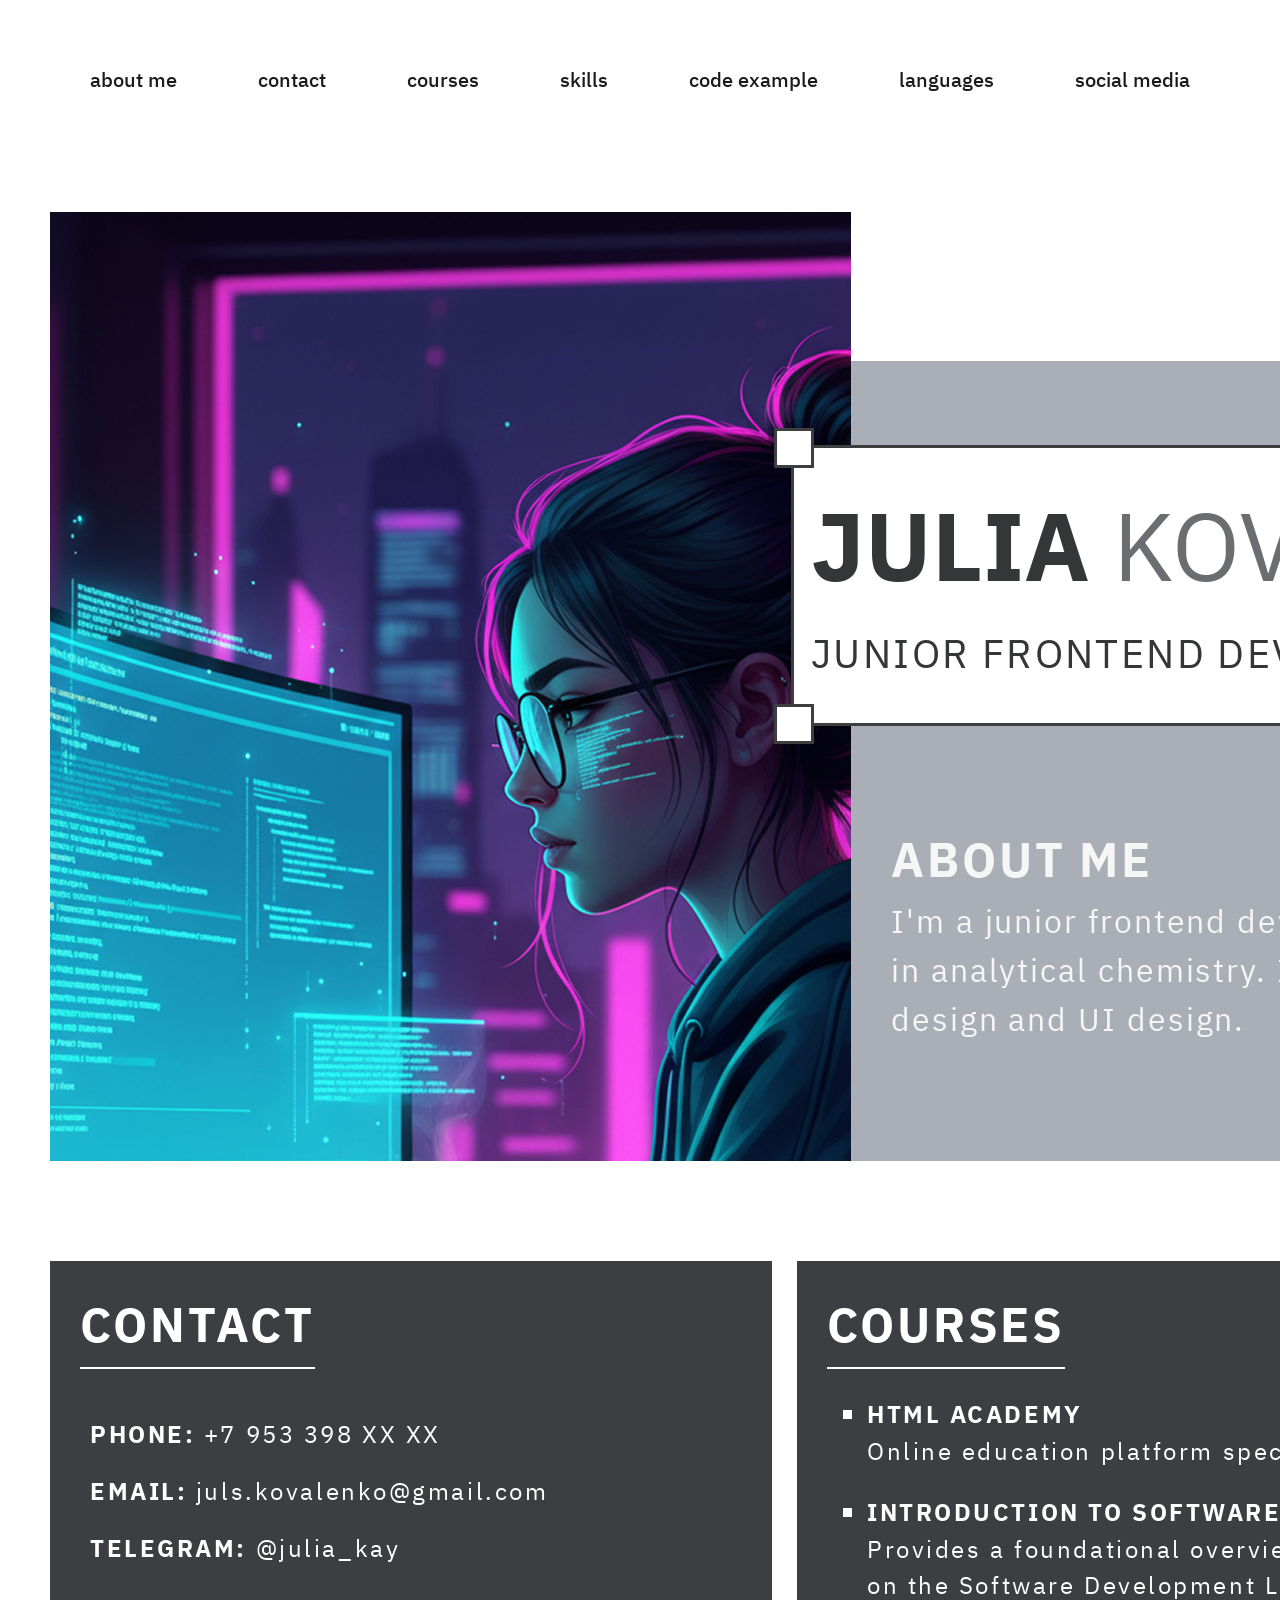
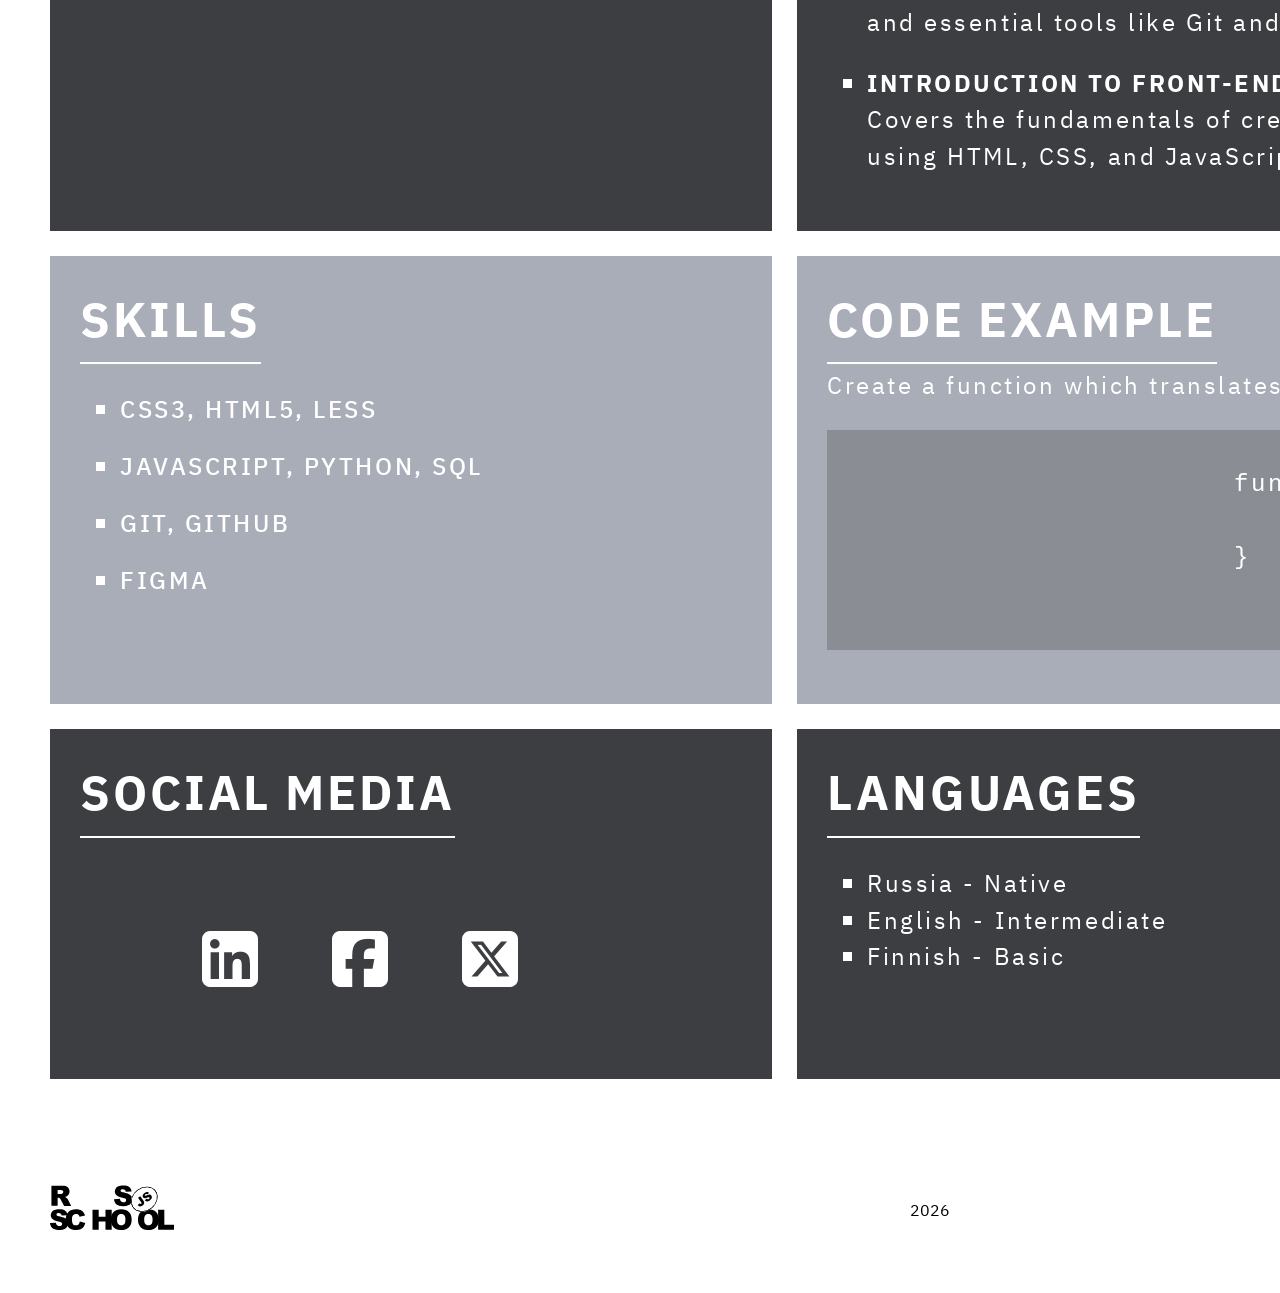
==== commit a0f3b66f: "style: add footer style" ====
--- a/index.html
+++ b/index.html
@@ -84,9 +84,9 @@
             <section class="social-media">
                 <h2>social media</h2>
                 <ul class="social__list">
-                    <li><i class="fa-brands fa-square-linkedin"></i></li>
-                    <li><i class="fa-brands fa-square-facebook"></i></li>
-                    <li><i class="fa-brands fa-square-x-twitter"></i></li>
+                    <li><i class="fa fa-brands fa-square-linkedin"></i></li>
+                    <li><i class="fa fa-brands fa-square-facebook"></i></li>
+                    <li><i class="fa fa-brands fa-square-x-twitter"></i></li>
                 </ul>
             </section>
             <section class="code-example">
@@ -113,12 +113,12 @@
     <!-- Footer -->
     <footer class="footer">
         <div class="container">
-            <a href="https://rs.school/courses/javascript-preschool-ru" aria-label="RS School JS Course">
-                <img src="assets/rs-school-logo.svg" alt="rs school logo">
+            <a href="https://rs.school/courses/javascript-preschool-ru" aria-label="RS School JS Course" class="footer__link">
+                <img src="assets/rs-school-logo.svg" alt="rs school logo" class="footer__logo">
             </a>
             <p>2026</p>
             <a href="https://github.com/juliathedev" aria-label="My GitHub Profile">
-                <i class="fa-brands fa-square-github"></i>
+                <i class="fa fa-brands fa-square-github"></i>
             </a>
         </div>
     </footer>
--- a/style.css
+++ b/style.css
@@ -281,3 +281,33 @@
 pre {
     background: #8B8D94;
 }
+/* Social media */
+.social__list {
+    display: flex;
+    width: 563px;
+    padding: 60px 10px 10px 10px;
+    justify-content: center;
+    align-items: center;
+    flex-direction: row;
+    gap: 50px;
+}
+.fa {
+    font-size: 64px;
+}
+/* Footer */
+.footer .container {
+    display: flex;
+    width: 1816px;
+    justify-content: space-between;
+    align-items: center;
+}
+.footer__link {
+    display: inline-block;
+    width: 124px; 
+}
+.footer__logo {
+    width: 100%; 
+    height: auto;
+}
+
+
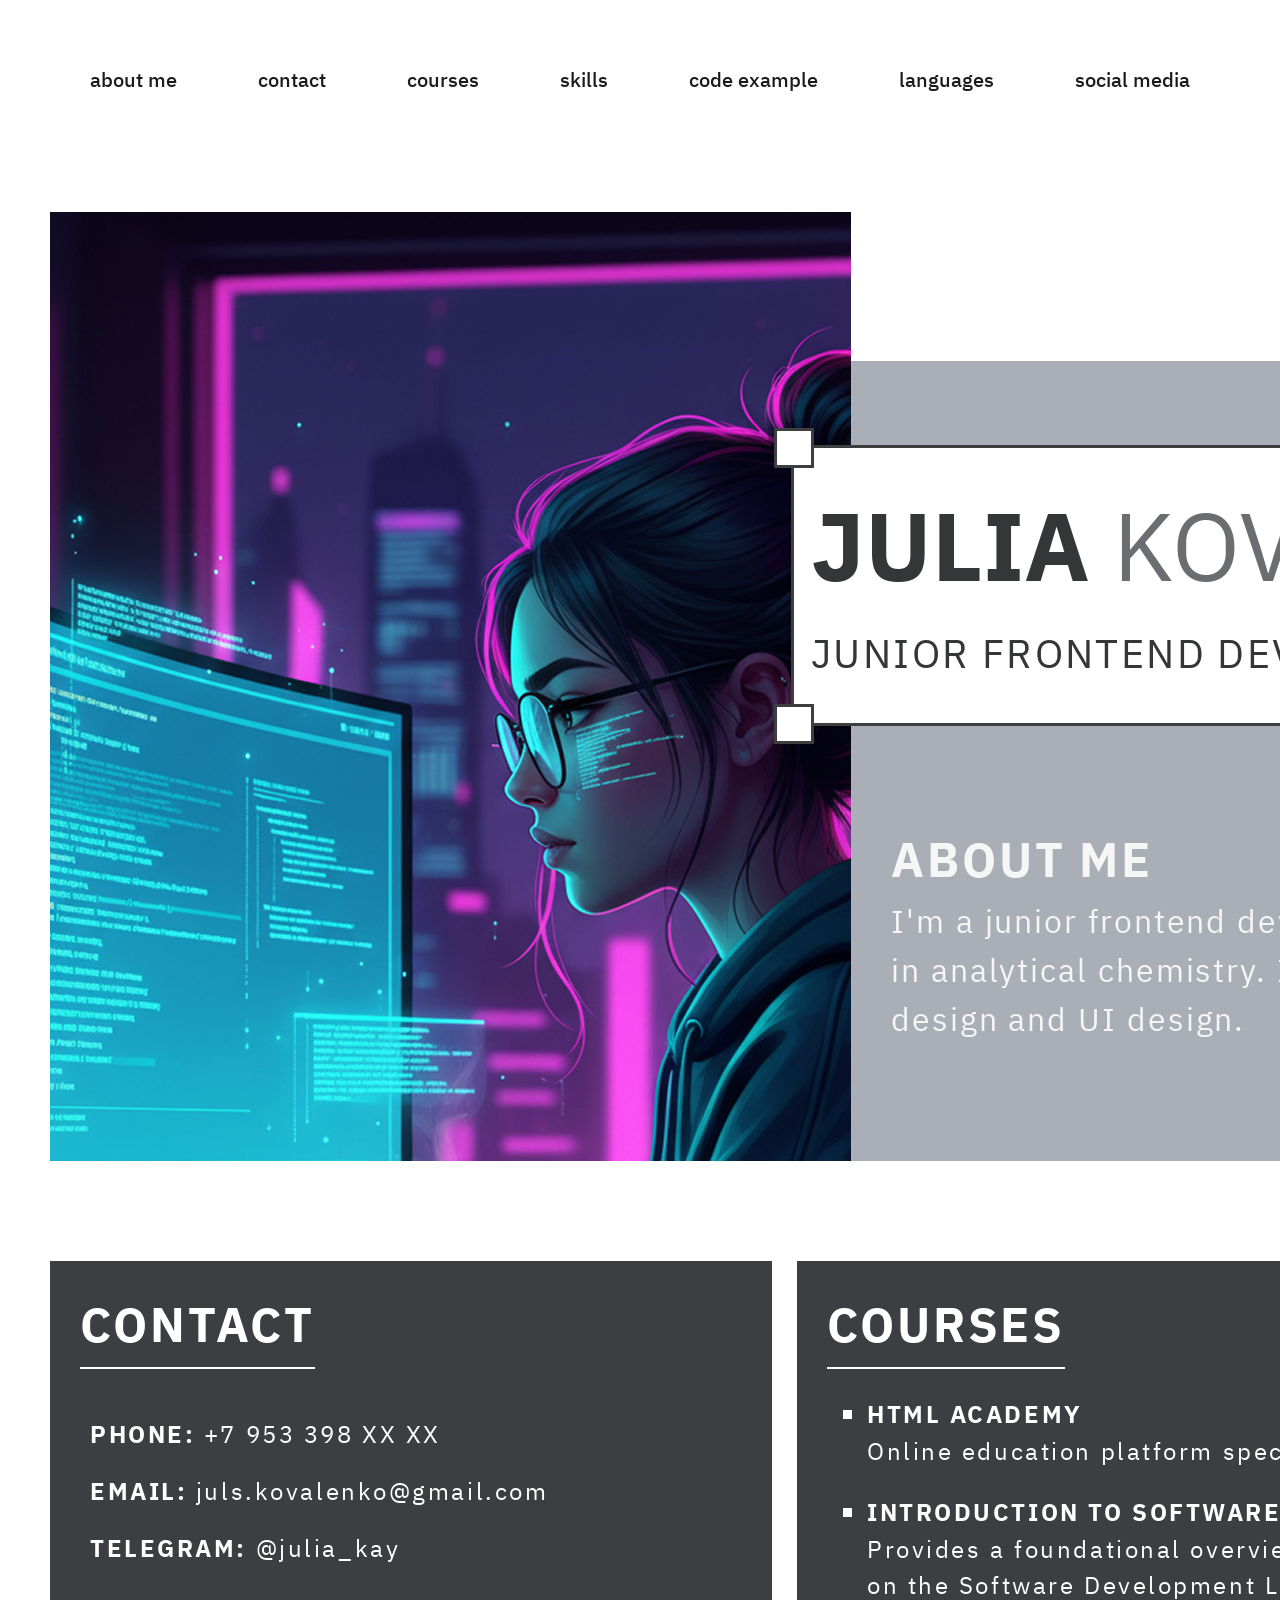
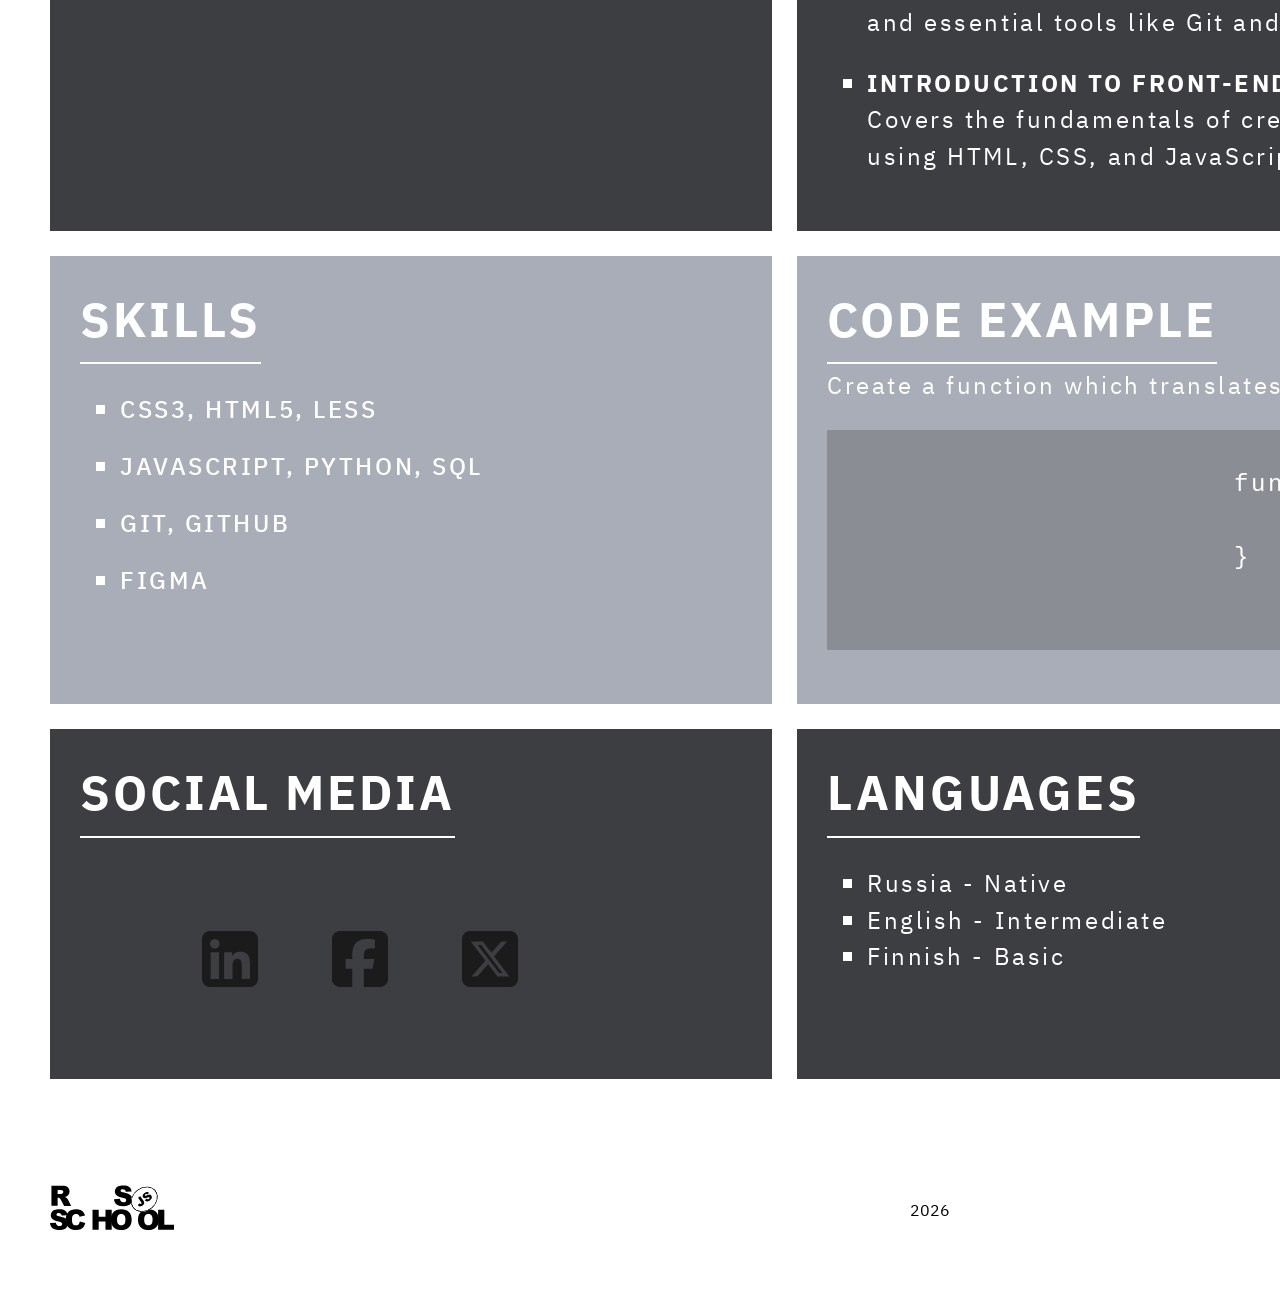
==== commit 9b004b8a: "feat: add social links" ====
--- a/index.html
+++ b/index.html
@@ -16,13 +16,13 @@
     <nav class="menu">
         <div class="container">
             <ul class="menu__list">
-                <li><a href="#">about me</a></li>
-                <li><a href="#">contact</a></li>
-                <li><a href="#">courses</a></li>
-                <li><a href="#">skills</a></li>
-                <li><a href="#">code example</a></li>
-                <li><a href="#">languages</a></li>
-                <li><a href="#">social media</a></li>
+                <li><a href="#header__about">about me</a></li>
+                <li><a href="#contact">contact</a></li>
+                <li><a href="#courses">courses</a></li>
+                <li><a href="#skills">skills</a></li>
+                <li><a href="#code-example">code example</a></li>
+                <li><a href="#languages">languages</a></li>
+                <li><a href="#social-media">social media</a></li>
             </ul>
         </div>
     </nav>
@@ -37,7 +37,7 @@
                         <p>junior frontend developer</p>
                         <img src="assets/pen-tool.png" alt="pen tool" class="pen__tool">
                     </div>
-                    <div class="header__about">
+                    <div class="header__about" id="header__about">
                             <p class="about__headline">about me</p>
                             <p class="about__description">I'm a junior frontend developer with a 7-year background in analytical chemistry. I am also interested in graphic design and UI design.</p>
                     </div>
@@ -47,7 +47,7 @@
     </header>
     <main class="main">
         <div class="container">
-            <section class="contact">
+            <section class="contact" id="contact">
                 <h2>contact</h2>
                 <ul class="contact__list">
                     <li><b>PHONE:</b> +7 953 398 XX XX</li>
@@ -55,7 +55,7 @@
                     <li><b>TELEGRAM:</b> @julia_kay</li>
                 </ul>
             </section>
-            <section class="courses">
+            <section class="courses" id="courses">
                 <h2>courses</h2>
                 <ul class="courses__list">
                     <li>
@@ -72,7 +72,7 @@
                     </li>
                 </ul>
             </section>
-            <section class="skills">
+            <section class="skills" id="skills">
                 <h2>skills</h2>
                 <ul class="skills__list">
                     <li>css3, html5, less</li>
@@ -81,15 +81,21 @@
                     <li>figma</li>
                 </ul>
             </section>
-            <section class="social-media">
+            <section class="social-media" id="social-media">
                 <h2>social media</h2>
                 <ul class="social__list">
-                    <li><i class="fa fa-brands fa-square-linkedin"></i></li>
-                    <li><i class="fa fa-brands fa-square-facebook"></i></li>
-                    <li><i class="fa fa-brands fa-square-x-twitter"></i></li>
+                    <a href="https://www.linkedin.com/in/julia-kovalenko-3a5b8b1a9/" target="_blank" rel="noopener noreferrer">
+                        <li><i class="fa fa-brands fa-square-linkedin"></i></li>
+                    </a>
+                    <a href="https://www.facebook.com/" target="_blank" rel="noopener noreferrer">
+                        <li><i class="fa fa-brands fa-square-facebook"></i></li>
+                    </a>
+                    <a href="https://x.com/" target="_blank" rel="noopener noreferrer">
+                        <li><i class="fa fa-brands fa-square-x-twitter"></i></li>
+                    </a> 
                 </ul>
             </section>
-            <section class="code-example">
+            <section class="code-example" id="code-example">
                 <h2>code example</h2>
                 <p>Create a function which translates a given DNA string into RNA.</p>
                 <pre>
@@ -100,7 +106,7 @@
                     </code>
                 </pre>
             </section>
-            <section class="languages">
+            <section class="languages" id="languages">
                 <h2>languages</h2>
                 <ul class="languages__list">
                     <li>Russia - Native</li>
--- a/style.css
+++ b/style.css
@@ -67,6 +67,10 @@
 a:hover{
     color: #A9AEB7;
     cursor: pointer;
+}
+html {
+    scroll-padding-top: 80px;
+    scroll-behavior: smooth;
 }
 /* Nav */
 .menu {
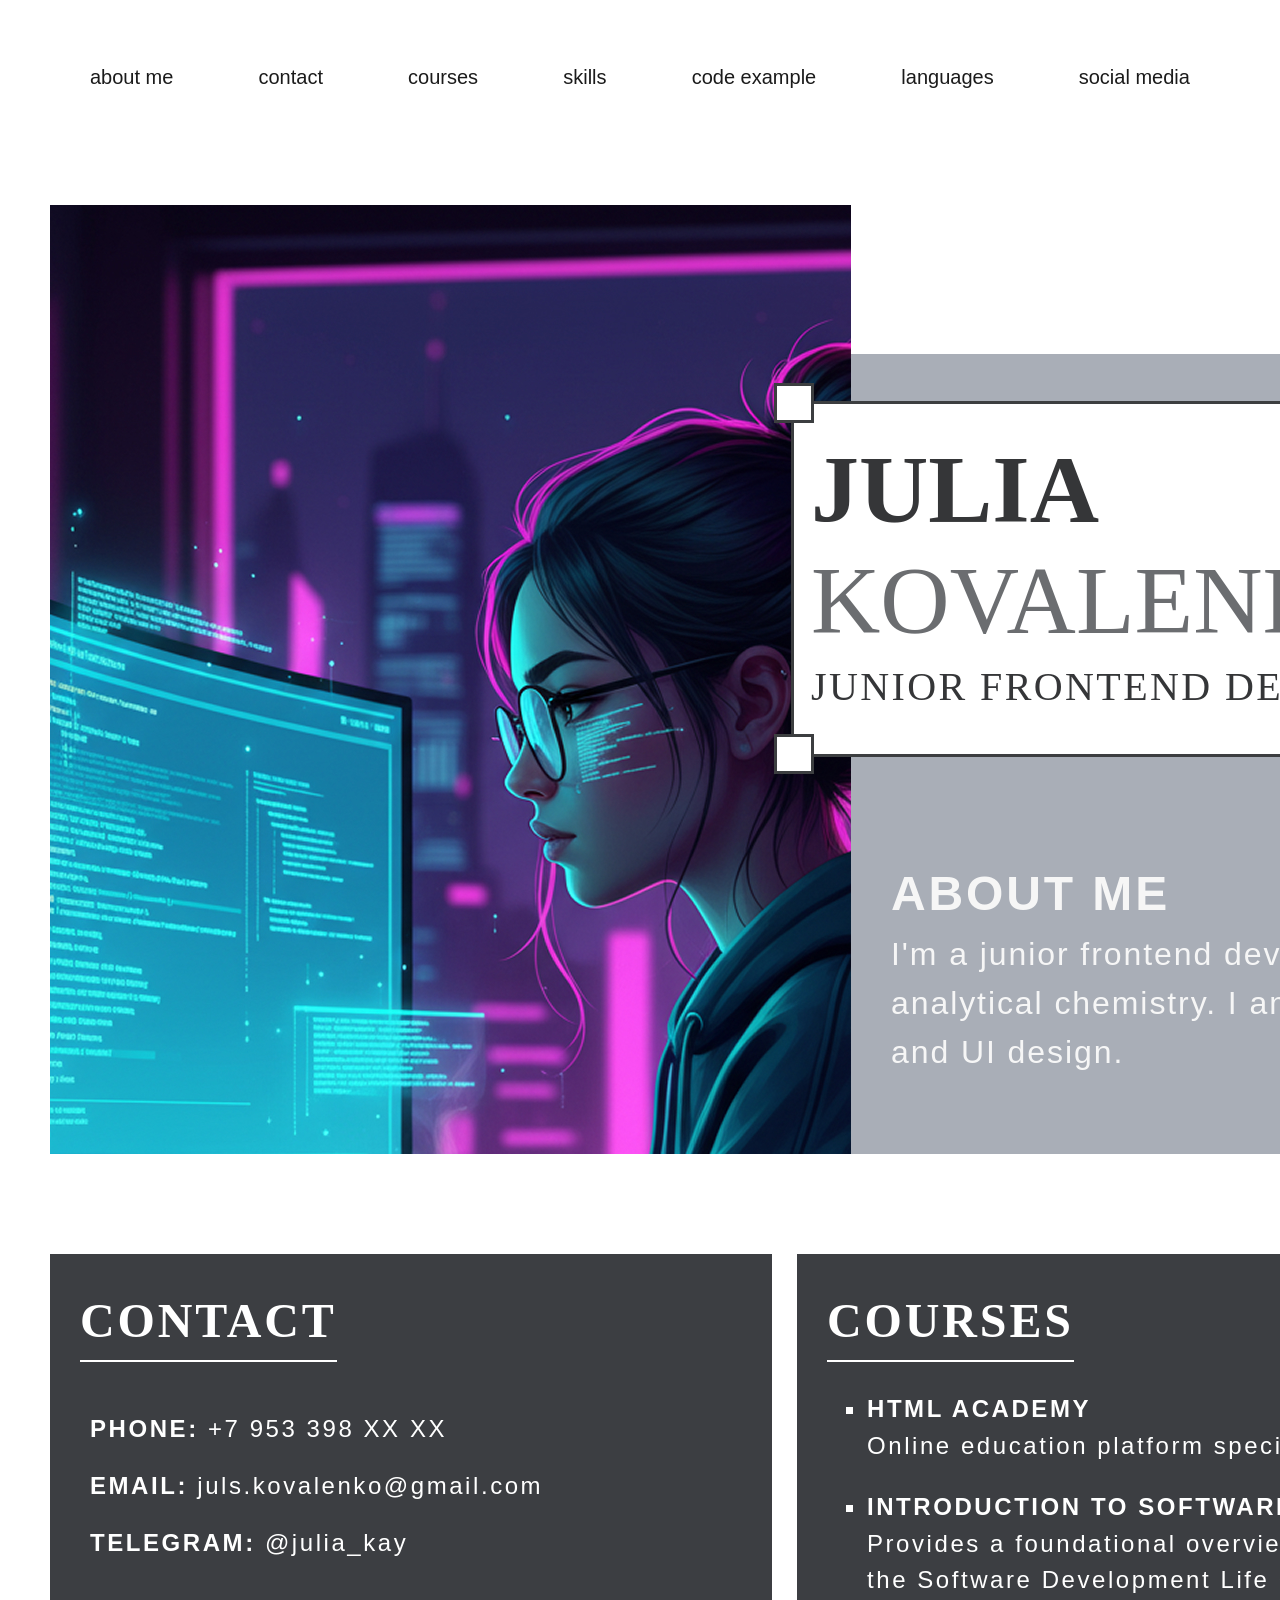
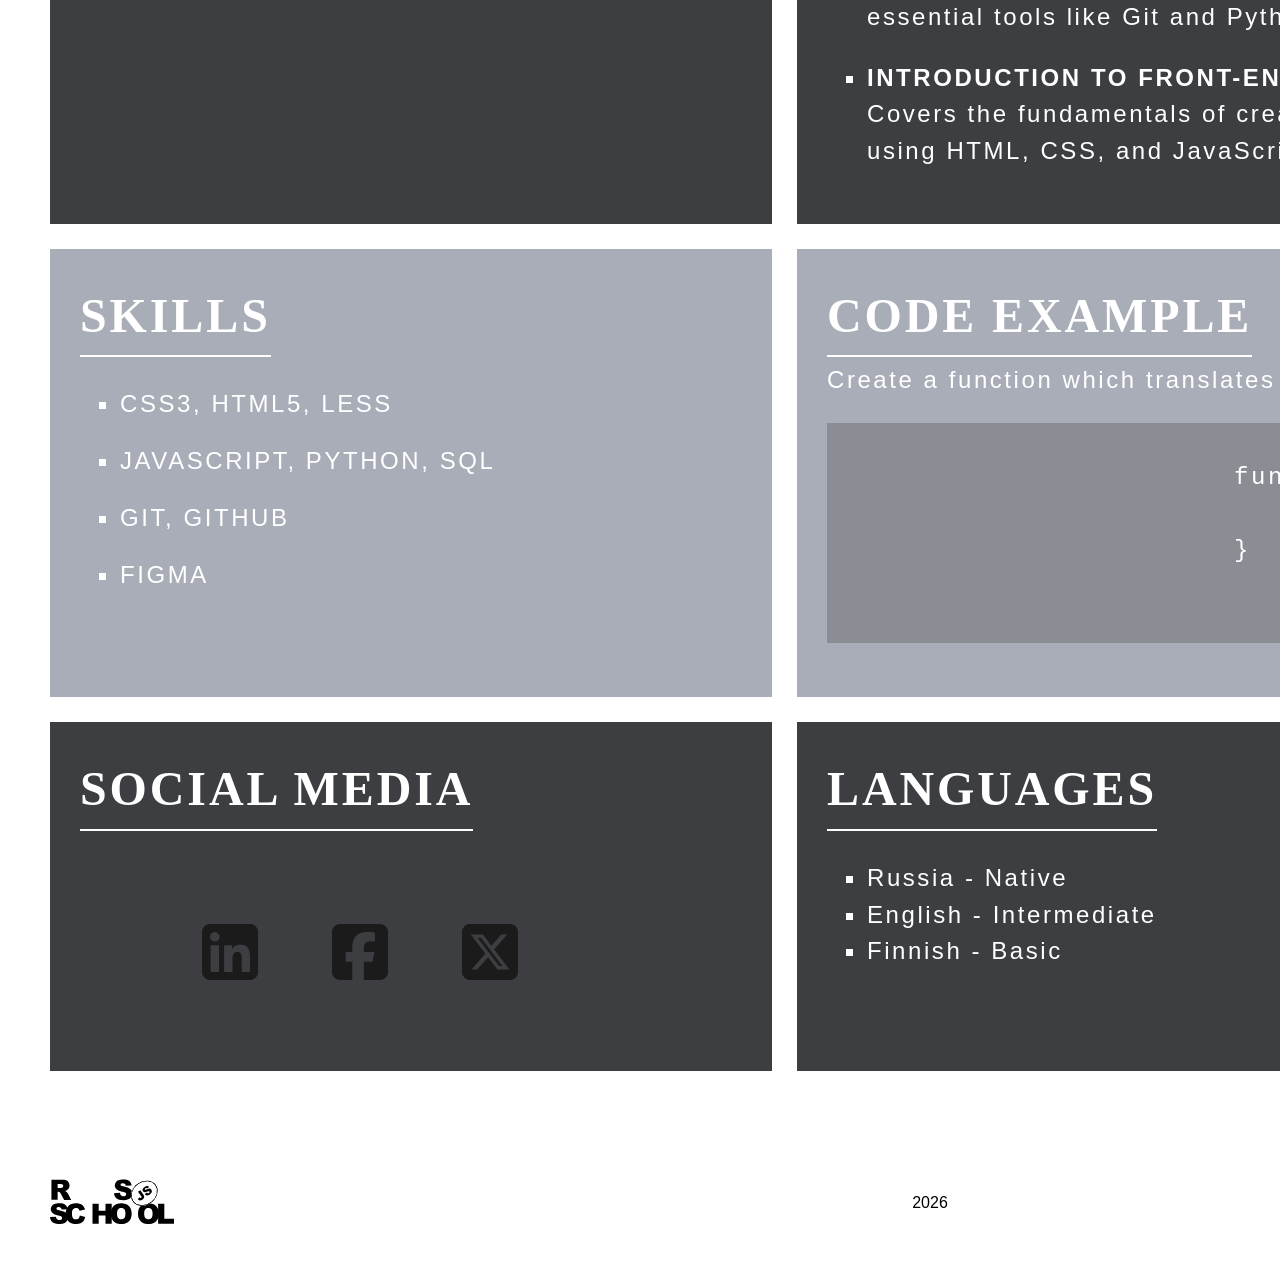
==== commit ec61c936: "fix: add local fontawesome webfonts and fix paths" ====
--- a/index.html
+++ b/index.html
@@ -6,10 +6,9 @@
     <link rel="preconnect" href="https://fonts.googleapis.com">
     <link rel="preconnect" href="https://fonts.gstatic.com" crossorigin>
     <link href="https://fonts.googleapis.com/css2?family=IBM+Plex+Sans+Devanagari:wght@100;200;300;400;500;600;700&display=swap" rel="stylesheet">
-    <link rel="stylesheet" href="all.min.css">
-    <link rel="stylesheet" href="brands.css">
-    <link rel="stylesheet" href="fontawesome.min.css">
-    <link rel="stylesheet" href="style.css">
+    <link rel="stylesheet" href="css/all.min.css">
+    <link rel="stylesheet" href="css/fontawesome.min.css">
+    <link rel="stylesheet" href="css/style.css">
     <title>CV</title>
 </head>
 <body>
@@ -91,7 +90,7 @@
                         <li><i class="fa fa-brands fa-square-facebook"></i></li>
                     </a>
                     <a href="https://x.com/" target="_blank" rel="noopener noreferrer">
-                        <li><i class="fa fa-brands fa-square-x-twitter"></i></li>
+                        <li><i class="fa fa-brands fa-square-x-twitter"></i></wa-icon></li>
                     </a> 
                 </ul>
             </section>
--- a/css/style.css
+++ b/css/style.css
@@ -0,0 +1,317 @@
+@font-face {
+    font-family: "IBM Plex Sans Devanagari";
+    src:url(fonts/IBMPlexSansDevanagari-Bold.woff2) format("woff2");
+    font-weight: 700;
+    font-style: normal;
+}
+@font-face {
+    font-family: "IBM Plex Sans Devanagari";
+    src:url(fonts/IBMPlexSansDevanagari-SemiBold.woff2) format("woff2");
+    font-weight: 600;
+    font-style: normal;
+}
+@font-face {
+    font-family: "IBM Plex Sans Devanagari";
+    src:url(fonts/IBMPlexSansDevanagari-Medium.woff2) format("woff2");
+    font-weight: 500;
+    font-style: normal;
+}
+@font-face {
+    font-family: "IBM Plex Sans Devanagari";
+    src:url(fonts/IBMPlexSansDevanagari-Regular.woff2) format("woff2");
+    font-weight: 400;
+    font-style: normal;
+}
+@font-face {
+    font-family: "IBM Plex Sans Devanagari";
+    src:url(fonts/IBMPlexSansDevanagari-Light.woff2) format("woff2");
+    font-weight: 300;
+    font-style: normal;
+}
+@font-face {
+    font-family: "IBM Plex Sans Devanagari";
+    src:url(fonts/IBMPlexSansDevanagari-ExtraLight.woff2) format("woff2");
+    font-weight: 200;
+    font-style: normal;
+}
+@font-face {
+    font-family: "IBM Plex Sans Devanagari";
+    src:url(fonts/IBMPlexSansDevanagari-Light.woff2) format("woff2");
+    font-weight: 100;
+    font-style: normal;
+}
+html {
+    box-sizing: border-box;
+}
+*, *::before, *::after {
+    box-sizing: inherit;
+}
+body{
+    font-family: "IBM Plex Sans Devanagari", sans-serif;
+    margin: 0;
+}
+.container {
+    max-width: 1920px;
+    width: 100%;
+    margin: 0 auto;
+    padding: 50px;
+}
+p, h1, h2, h3, h4 {
+    padding: 0;
+    margin: 0;
+}
+a {
+    text-decoration: none;
+    color: #1B1B1B;
+}
+a:hover{
+    color: #A9AEB7;
+    cursor: pointer;
+}
+html {
+    scroll-padding-top: 80px;
+    scroll-behavior: smooth;
+}
+/* Nav */
+.menu {
+    display: flex;
+    align-items: center;
+    justify-content: space-between;
+    margin: 0 auto;
+}
+.menu__list {
+    display: flex;
+    align-items: center;
+    justify-content: space-between;
+}
+.menu__list li{
+    display: inline-block;
+    margin-right: 40px;
+    font-size: 20px;
+    font-weight: 500;
+}
+/* Header */
+.header__container {
+    display: flex;
+    align-items: flex-start;
+}
+.header__container img {
+    width: auto;
+}
+.header__wrapper {
+    align-self: flex-end;
+    height: 800px;
+    background-color: #A9AEB7;
+    padding: 40px;
+    display: flex;
+    flex-direction: column;
+    justify-content: center;
+}
+.header__frame {
+    position: relative;
+    width: 943px;
+    border: 3px solid #3C3E40;
+    background: #FFF;
+    padding: 30px 44px 37px 17px;
+    transform: translateX(-100px); /* Двигает блок влево на 100px */
+    position: relative;
+    z-index: 5;
+}
+.header__frame::before,
+.header__frame::after,
+.corners::before,
+.corners::after {
+    content: "";
+    position: absolute;
+    width: 40px;
+    height: 40px;
+    background-color: #FFF;
+    border: 3px solid #3C3E40;
+    z-index: 2;
+}
+.header__frame::before { top: -20.5px; left: -20.5px; }
+.header__frame::after { top: -20.5px; right: -20.5px; }
+.corners::before { bottom: -20.5px; left: -20.5px; }
+.corners::after { bottom: -20.5px; right: -20.5px; }
+h1 {
+    font-family: "IBM Plex Sans Devanagari";
+    font-size: 96px;
+    font-style: normal;
+    font-weight: 700;
+    line-height: normal;
+    text-transform: uppercase;
+    color: #353638;
+}
+.h1__highlight {
+    color: #6B6D70;
+    font-family: "IBM Plex Sans Devanagari";
+    font-weight: 400;
+}
+.pen__tool {
+    width: 128px;
+    height: 128px;
+    flex-shrink: 0;
+    position: absolute;
+    top: 90%;
+    right: 20%;
+    z-index: 10;
+}
+.header__frame p {
+    color: #353638;
+    font-family: "IBM Plex Sans Devanagari";
+    font-size: 40px;
+    font-style: normal;
+    font-weight: 400;
+    line-height: 153.015%; /* 61.206px */
+    letter-spacing: 2.4px;
+    text-transform: uppercase;
+}
+.header__about {
+    display: flex;
+    width: 962px;
+    padding: 30px 0;
+    flex-direction: column;
+    align-items: flex-start;
+    margin-top: 70px;
+}
+.about__headline {
+    color: #F6F6F6;
+    font-size: 48px;
+    font-style: normal;
+    font-weight: 700;
+    line-height: 153.015%; /* 73.447px */
+    letter-spacing: 2.88px;
+    text-transform: uppercase;
+}
+.about__description {
+    color: #F6F6F6;
+    font-size: 32px;
+    font-style: normal;
+    font-weight: 400;
+    line-height: 153.015%; /* 48.965px */
+    letter-spacing: 1.92px;
+}
+/* Main */
+.contact { grid-area: contact; }
+.skills { grid-area: skills; }
+.social { grid-area: social; }
+.courses { grid-area: courses; }
+.code-example { grid-area: code; }
+.languages { grid-area: lang; }
+.main .container {
+    display: grid;
+    grid-template-columns: 722px 1fr; 
+    gap: 25px;
+    grid-template-areas: 
+        "contact  courses"
+        "skills   code"
+        "social  lang";
+    color: #FFF;
+    letter-spacing: 2.56px;
+    font-size: 24px;
+    font-style: normal;
+    line-height: 153.015%;
+}
+h2 {
+    font-family: "IBM Plex Sans Devanagari";
+    font-size: 48px;
+    font-style: normal;
+    font-weight: 700;
+    line-height: 153.015%; /* 73.447px */
+    letter-spacing: 2.88px;
+    text-transform: uppercase;
+    position: relative;
+    display: inline-block;
+    margin-bottom: 10px;
+    transition: text-shadow 0.3s ease;
+}
+h2::after {
+    content: '';
+    position: absolute;
+    bottom: -5px;
+    left: 0;
+    width: 100%;
+    height: 2px;
+    background-color: white;
+    transition: width 0.3s ease;
+}
+h2:hover {
+    text-shadow: 0 0 10px rgba(255,255,255,0.8);
+}
+.contact, .courses, .social-media, .languages {
+    background-color: #3C3E42;
+    padding: 30px;
+}
+.skills, .code-example {
+    background: #A9ADB7;
+    padding: 30px;
+}
+.contact, .social-media {
+    li {
+        list-style-type: none;
+        margin-bottom: 20px;
+    }
+}
+.skills, .courses, .languages {
+    li {
+        list-style-type: square;
+    }
+}
+.contact__list {
+    padding-left: 0;
+    padding: 20px 10px;
+}
+/* Courses */
+.courses__list li {
+    margin-bottom: 24px;
+}
+h3 {
+    font-size: 24px;
+    font-style: normal;
+    font-weight: 700;
+    line-height: 153.015%; /* 36.724px */
+    text-transform: uppercase;
+}
+/* Skills */
+.skills__list li {
+    font-size: 24px;
+    font-style: normal;
+    font-weight: 500;
+    line-height: 153.015%; /* 36.724px */
+    text-transform: uppercase;
+    margin-bottom: 20px;
+}
+/* Code example */
+pre {
+    background: #8B8D94;
+}
+/* Social media */
+.social__list {
+    display: flex;
+    width: 563px;
+    padding: 60px 10px 10px 10px;
+    justify-content: center;
+    align-items: center;
+    flex-direction: row;
+    gap: 50px;
+}
+.fa {
+    font-size: 64px;
+}
+/* Footer */
+.footer .container {
+    display: flex;
+    width: 1816px;
+    justify-content: space-between;
+    align-items: center;
+}
+.footer__link {
+    display: inline-block;
+    width: 124px; 
+}
+.footer__logo {
+    width: 100%; 
+    height: auto;
+}
+
+
